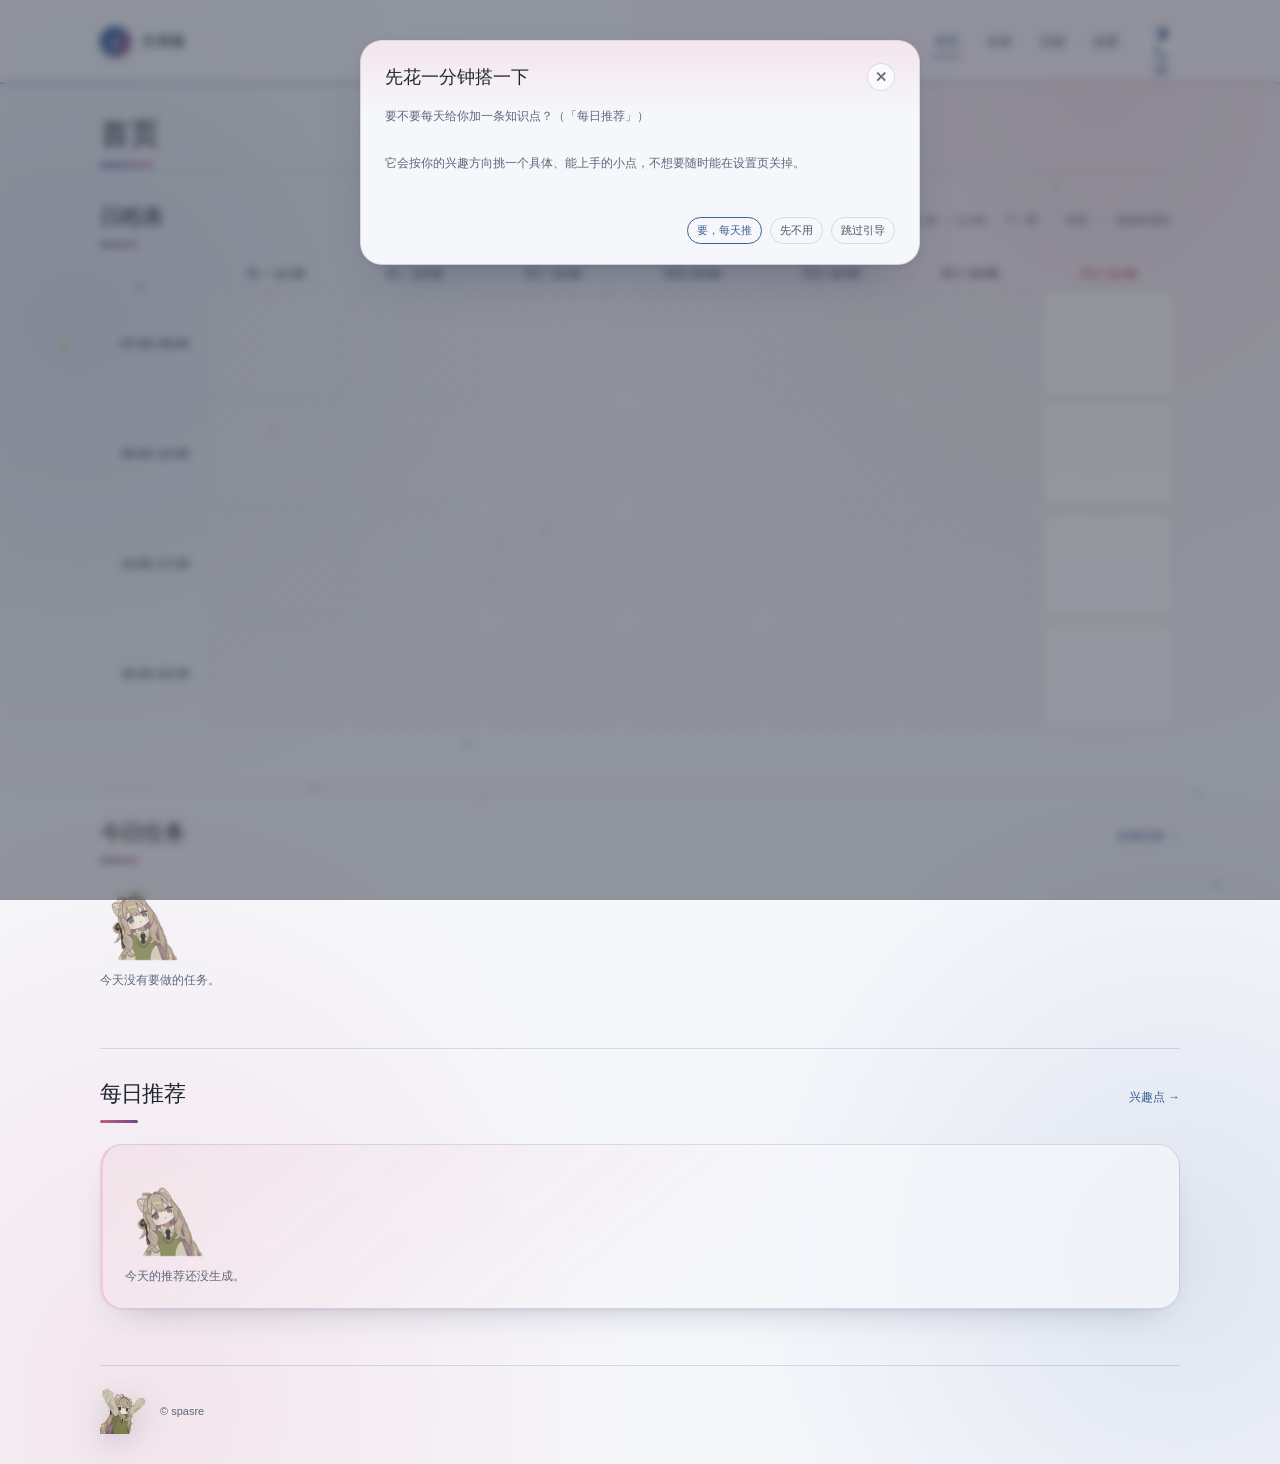
==== index.html @ 090ba1bf "GoalWeave：把目标和日子织在一起的本地任务板 四个页面：首页（一周日程表 + 今日任务 + 每日推荐知识点）、任务板（任务 / 回收站 / 助手对话）、目标（知识点大纲 + 学习路线图 + 四" ====
<!DOCTYPE html>
<html lang="zh-CN">
<head>
  <meta charset="UTF-8">
  <meta name="viewport" content="width=device-width, initial-scale=1">
  <meta name="theme-color" content="#f6f7fb">
  <script>
    try {
      const root = document.documentElement;
      const savedTheme = localStorage.getItem("spasre-theme");
      if (savedTheme === "light" || savedTheme === "dark") {
        root.dataset.theme = savedTheme;
        document.querySelector('meta[name="theme-color"]').content =
          savedTheme === "dark" ? "#121620" : "#f6f7fb";
      }
      // 密度 / 字号也先落好，免得刷新时闪一下
      const look = JSON.parse(localStorage.getItem("spasre-look") || "null") || {};
      if (look.density === "compact") root.dataset.density = "compact";
      if (look.font === "small" || look.font === "large") root.dataset.font = look.font;
    } catch (error) {
      console.warn("Unable to read the saved appearance preferences.", error);
    }
  </script>
  <link rel="icon" href="favicon.ico" sizes="any">
  <link rel="icon" type="image/png" href="favicon.png">
  <link rel="apple-touch-icon" href="apple-touch-icon.png">
  <link rel="stylesheet" href="assets/css/style.css">
  <meta name="description" content="任务板首页：一周日程表、今日任务和今日推荐的知识点。">
  <title>首页 — 任务板</title>
</head>
<body>
  <canvas id="petals" aria-hidden="true"></canvas>
  <div class="page">
    <header class="site-header">
      <a class="wordmark" href="index.html" aria-label="任务板，返回首页">
        <span class="mark" aria-hidden="true">s</span>
        <span>任务板</span>
      </a>
      <div class="header-tools">
        <nav class="nav" aria-label="主导航">
          <a href="index.html" aria-current="page">首页</a>
          <a href="tasks.html">任务</a>
          <a href="goals.html">目标</a>
          <a href="settings.html">设置</a>
        </nav>
        <div class="header-actions">
          <button class="theme-toggle" type="button" aria-label="切换夜间模式" aria-pressed="false" title="切换夜间模式">
            <svg class="auto-icon" aria-hidden="true" width="18" height="18" viewBox="0 0 24 24" fill="none">
              <circle cx="12" cy="12" r="8.2" stroke="currentColor" stroke-width="1.7"/>
              <path d="M12 3.8a8.2 8.2 0 0 1 0 16.4Z" fill="currentColor"/>
            </svg>
            <svg class="moon-icon" aria-hidden="true" width="18" height="18" viewBox="0 0 24 24" fill="none">              <path d="M20.1 15.2A8.5 8.5 0 0 1 8.8 3.9 8.6 8.6 0 1 0 20.1 15.2Z" stroke="currentColor" stroke-width="1.7" stroke-linecap="round" stroke-linejoin="round"/>
              <path d="m17.5 4 .5 1.5 1.5.5-1.5.5-.5 1.5-.5-1.5-1.5-.5 1.5-.5.5-1.5Z" fill="currentColor"/>
            </svg>
            <svg class="sun-icon" aria-hidden="true" width="18" height="18" viewBox="0 0 24 24" fill="none" hidden>
              <circle cx="12" cy="12" r="4" stroke="currentColor" stroke-width="1.7"/>
              <path d="M12 2v2m0 16v2M4.93 4.93l1.42 1.42m11.3 11.3 1.42 1.42M2 12h2m16 0h2M4.93 19.07l1.42-1.42m11.3-11.3 1.42-1.42" stroke="currentColor" stroke-width="1.7" stroke-linecap="round"/>
            </svg>
          </button>
        </div>
      </div>
    </header>
    <main id="top">
      <section class="page-bar">
        <h1>首页</h1>
      </section>

      <section class="section" id="goal-schedule" aria-label="日程表">
        <div class="sched-head">
          <h2 class="section-title accent-blue">日程表</h2>
          <div class="sched-nav">
            <button class="task-action" type="button" data-action="sched-prev">上一周</button>
            <span id="sched-range"></span>
            <button class="task-action" type="button" data-action="sched-next">下一周</button>
            <button class="task-action" type="button" data-action="sched-today">本周</button>
            <button class="task-action" type="button" data-action="segment-add" title="加一个时间段" aria-label="添加时间段">添加时间段</button>
          </div>
        </div>
        <p class="sched-warn" id="sched-warn" role="status" hidden></p>
        <div class="sched-wrap" id="sched-wrap"></div>
        <p class="task-hint" id="sched-status" role="status"></p>
        <div class="sched-edit" id="sched-edit" hidden></div>
      </section>

      <section class="section" aria-labelledby="home-today-title">
        <div class="articles-heading">
          <h2 class="section-title accent-blue" id="home-today-title">今日任务</h2>
          <a class="section-link" href="tasks.html">全部任务 →</a>
        </div>
        <div id="home-today"></div>
      </section>

      <section class="section" aria-labelledby="home-daily-title">
        <div class="articles-heading">
          <h2 class="section-title accent-violet" id="home-daily-title">每日推荐</h2>
          <a class="section-link" href="tasks.html#task-settings-title">兴趣点 →</a>
        </div>
        <div id="home-daily"></div>
      </section>
    </main>

    <footer class="site-footer">
      <span class="footer-mascot" aria-hidden="true"><img src="assets/images/mascot/spin.webp" alt="" width="160" height="160" loading="lazy" decoding="async"></span>
      <span>© spasre</span>
    </footer>
  </div>
  <script src="assets/js/site.js"></script>
  <script src="assets/js/interest-lib.js"></script>
  <script src="assets/js/tasks.js"></script>
  <script src="assets/js/goals.js"></script>
  <script src="assets/js/backend.js"></script>
  <script src="assets/js/onboard.js"></script>
</body>
</html>
---- assets/css/style.css ----
﻿:root {
  color-scheme: light;
  --paper: #f6f7fb;
  --ink: #1f2531;
  --muted: #5f6678;
  --brand: #3d5f96;
  --line: rgba(66, 84, 122, .18);
  --soft-ink: #4c5364;
  --field: rgba(255, 255, 255, .7);
  --glow: rgba(140, 165, 215, .32);
  --button-ink: #fff;
  --button-hover: #32507f;
  --footer-ink: #5f6678;
  --popup-shadow: 0 12px 32px rgba(38, 52, 84, .18);
  --overlay: rgba(22, 28, 44, .45);
  --toggle-glow: rgba(231, 155, 176, .16);
  --danger: #b93f2c;
  --warn: #8a6410;
  --ok: #3a6ea8;
  --dog: #bd7f31;
  --leaf: #b8537b;
  --leaf-ink: #9c3f62;
  --leaf-soft: rgba(231, 155, 176, .2);
  --leaf-line: rgba(226, 137, 168, .44);
  --leaf-rgb: "226, 137, 168";
  --blue: #3a5a8c;
  --blue-soft: rgba(84, 118, 172, .14);
  --blue-line: rgba(84, 118, 172, .34);
  --violet: #6a4c8c;
  --violet-soft: rgba(126, 96, 168, .14);
  --violet-line: rgba(126, 96, 168, .34);
  --teal: #2f6b68;
  --teal-soft: rgba(72, 143, 138, .14);
  --teal-line: rgba(72, 143, 138, .34);
  --amber-soft: rgba(190, 148, 60, .18);
  --sakura: #c05f80;
  --sakura-soft: rgba(231, 155, 176, .2);
  --sakura-line: rgba(231, 155, 176, .44);
  --peach: #b3763c;
  --peach-soft: rgba(240, 195, 154, .22);
  --peach-line: rgba(240, 195, 154, .46);
  --grad-duo: linear-gradient(90deg, #4a6ea9 0%, #d987ab 100%);
  --blue-rgb: 84, 118, 172;
  --teal-rgb: 72, 143, 138;
  --sakura-rgb: 231, 155, 176;
  --violet-rgb: 126, 96, 168;
  --peach-rgb: 240, 195, 154;
  --amber-line: rgba(190, 148, 60, .4);
  --glass: rgba(246, 247, 251, .74);
  --glass-strong: rgba(246, 247, 251, .92);
  --radius-lg: 22px;
  --radius-md: 15px;
  --radius-sm: 10px;
  --pill: 999px;
  --shadow-soft: 0 1px 2px rgba(38, 52, 84, .06), 0 16px 34px -22px rgba(38, 52, 84, .38);
  --shadow-lift: 0 2px 5px rgba(38, 52, 84, .08), 0 26px 50px -24px rgba(38, 52, 84, .42);
  --shadow-bar: 0 1px 0 var(--line), 0 12px 30px -20px rgba(38, 52, 84, .34);
  --grad-brand: linear-gradient(115deg, #3d5f96 0%, #5b7cb4 46%, #b8537b 100%);
  --grad-title: linear-gradient(112deg, #33538a 0%, #4d6fae 48%, #a8476e 100%);
  --hero-veil: linear-gradient(180deg, rgba(246, 247, 251, .58), rgba(246, 247, 251, .93));
  --serif: "Iowan Old Style", "Palatino Linotype", "Book Antiqua", "Noto Serif SC", "Songti SC", serif;
  font-family: -apple-system, BlinkMacSystemFont, "Segoe UI", "PingFang SC", "Hiragino Sans GB", "Microsoft YaHei", sans-serif;
  font-synthesis: none;
  text-rendering: optimizeLegibility;
  -webkit-font-smoothing: antialiased;
}

:root[data-theme="dark"] {
  color-scheme: dark;
  --paper: #121620;
  --ink: #e7ecf6;
  --muted: #98a2b6;
  --brand: #a8c4ec;
  --line: rgba(186, 202, 232, .18);
  --soft-ink: #c4cddd;
  --field: rgba(232, 240, 255, .06);
  --glow: rgba(120, 150, 205, .26);
  --button-ink: #201a12;
  --button-hover: #c7daf6;
  --footer-ink: #98a2b6;
  --popup-shadow: 0 18px 48px rgba(0, 0, 0, .42);
  --overlay: rgba(0, 0, 0, .62);
  --toggle-glow: rgba(242, 168, 191, .16);
  --danger: #ff9d8c;
  --warn: #e2c07a;
  --ok: #9dc0ea;
  --dog: #e0b075;
  --leaf: #ef9fbc;
  --leaf-ink: #f7cbdb;
  --leaf-soft: rgba(242, 168, 191, .16);
  --leaf-line: rgba(242, 168, 191, .34);
  --leaf-rgb: "242, 168, 191";
  --blue: #9db8e8;
  --blue-soft: rgba(140, 172, 226, .18);
  --blue-line: rgba(140, 172, 226, .36);
  --violet: #c0a6e4;
  --violet-soft: rgba(178, 148, 224, .18);
  --violet-line: rgba(178, 148, 224, .36);
  --teal: #93cbc6;
  --teal-soft: rgba(140, 200, 194, .18);
  --teal-line: rgba(140, 200, 194, .36);
  --amber-soft: rgba(226, 192, 122, .18);
  --sakura: #f2a8bf;
  --sakura-soft: rgba(242, 168, 191, .18);
  --sakura-line: rgba(242, 168, 191, .38);
  --peach: #f0c39a;
  --peach-soft: rgba(240, 195, 154, .18);
  --peach-line: rgba(240, 195, 154, .38);
  --grad-duo: linear-gradient(90deg, #9db8e8 0%, #f2a8bf 100%);
  --blue-rgb: 140, 172, 226;
  --teal-rgb: 140, 200, 194;
  --sakura-rgb: 242, 168, 191;
  --violet-rgb: 178, 148, 224;
  --peach-rgb: 240, 195, 154;
  --amber-line: rgba(226, 192, 122, .36);
  --glass: rgba(18, 22, 32, .72);
  --glass-strong: rgba(18, 22, 32, .93);
  --radius-lg: 22px;
  --radius-md: 15px;
  --radius-sm: 10px;
  --pill: 999px;
  --shadow-soft: 0 1px 2px rgba(0, 0, 0, .34), 0 18px 36px -24px rgba(0, 0, 0, .82);
  --shadow-lift: 0 2px 6px rgba(0, 0, 0, .38), 0 28px 54px -26px rgba(0, 0, 0, .86);
  --shadow-bar: 0 1px 0 var(--line), 0 12px 32px -20px rgba(0, 0, 0, .74);
  --grad-brand: linear-gradient(115deg, #a8c4ec 0%, #c6d8f4 44%, #ef9fbc 100%);
  --grad-title: linear-gradient(112deg, #dbe8fb 0%, #b8cdf0 48%, #f2b8cb 100%);
  --hero-veil: linear-gradient(180deg, rgba(18, 22, 32, .5), rgba(18, 22, 32, .9));
}

@media (prefers-color-scheme: dark) {
  :root:not([data-theme="light"]) {
  color-scheme: dark;
  --paper: #121620;
  --ink: #e7ecf6;
  --muted: #98a2b6;
  --brand: #a8c4ec;
  --line: rgba(186, 202, 232, .18);
  --soft-ink: #c4cddd;
  --field: rgba(232, 240, 255, .06);
  --glow: rgba(120, 150, 205, .26);
  --button-ink: #201a12;
  --button-hover: #c7daf6;
  --footer-ink: #98a2b6;
  --popup-shadow: 0 18px 48px rgba(0, 0, 0, .42);
  --overlay: rgba(0, 0, 0, .62);
  --toggle-glow: rgba(242, 168, 191, .16);
  --danger: #ff9d8c;
  --warn: #e2c07a;
  --ok: #9dc0ea;
  --dog: #e0b075;
  --leaf: #ef9fbc;
  --leaf-ink: #f7cbdb;
  --leaf-soft: rgba(242, 168, 191, .16);
  --leaf-line: rgba(242, 168, 191, .34);
  --leaf-rgb: "242, 168, 191";
  --blue: #9db8e8;
  --blue-soft: rgba(140, 172, 226, .18);
  --blue-line: rgba(140, 172, 226, .36);
  --violet: #c0a6e4;
  --violet-soft: rgba(178, 148, 224, .18);
  --violet-line: rgba(178, 148, 224, .36);
  --teal: #93cbc6;
  --teal-soft: rgba(140, 200, 194, .18);
  --teal-line: rgba(140, 200, 194, .36);
  --amber-soft: rgba(226, 192, 122, .18);
  --sakura: #f2a8bf;
  --sakura-soft: rgba(242, 168, 191, .18);
  --sakura-line: rgba(242, 168, 191, .38);
  --peach: #f0c39a;
  --peach-soft: rgba(240, 195, 154, .18);
  --peach-line: rgba(240, 195, 154, .38);
  --grad-duo: linear-gradient(90deg, #9db8e8 0%, #f2a8bf 100%);
  --blue-rgb: 140, 172, 226;
  --teal-rgb: 140, 200, 194;
  --sakura-rgb: 242, 168, 191;
  --violet-rgb: 178, 148, 224;
  --peach-rgb: 240, 195, 154;
  --amber-line: rgba(226, 192, 122, .36);
  --glass: rgba(18, 22, 32, .72);
  --glass-strong: rgba(18, 22, 32, .93);
  --radius-lg: 22px;
  --radius-md: 15px;
  --radius-sm: 10px;
  --pill: 999px;
  --shadow-soft: 0 1px 2px rgba(0, 0, 0, .34), 0 18px 36px -24px rgba(0, 0, 0, .82);
  --shadow-lift: 0 2px 6px rgba(0, 0, 0, .38), 0 28px 54px -26px rgba(0, 0, 0, .86);
  --shadow-bar: 0 1px 0 var(--line), 0 12px 32px -20px rgba(0, 0, 0, .74);
  --grad-brand: linear-gradient(115deg, #a8c4ec 0%, #c6d8f4 44%, #ef9fbc 100%);
  --grad-title: linear-gradient(112deg, #dbe8fb 0%, #b8cdf0 48%, #f2b8cb 100%);
  --hero-veil: linear-gradient(180deg, rgba(18, 22, 32, .5), rgba(18, 22, 32, .9));
  }
}

*, *::before, *::after { box-sizing: border-box; }

html { scroll-behavior: smooth; }

body {
  min-width: 320px;
  margin: 0;
  color: var(--ink);
  background:
    radial-gradient(ellipse at 86% 4%, var(--sakura-soft), transparent 34rem),
    radial-gradient(ellipse at 6% 22%, var(--blue-soft), transparent 32rem),
    radial-gradient(ellipse at 12% 96%, var(--leaf-soft), transparent 30rem),
    radial-gradient(ellipse at 92% 86%, var(--blue-soft), transparent 28rem),
    var(--paper);
  transition: color .35s ease, background-color .35s ease;
}

a { color: inherit; }

a:focus-visible, button:focus-visible, input:focus-visible {
  outline: 2px solid var(--brand);
  outline-offset: 4px;
}

.page { width: min(1080px, calc(100% - 64px)); margin: 0 auto; }

/* Header */

.site-header {
  position: relative;
  z-index: 2;
  min-height: 84px;
  display: flex;
  align-items: center;
  justify-content: space-between;
  gap: 22px;
  padding: 14px 0;
  border-bottom: 1px solid var(--line);
}

.wordmark {
  display: inline-flex;
  align-items: center;
  gap: 11px;
  font-size: 15px;
  font-weight: 650;
  letter-spacing: -.03em;
  text-decoration: none;
}

.mark {
  display: grid;
  width: 31px;
  height: 31px;
  place-items: center;
  border-radius: 50%;
  color: var(--paper);
  background: var(--brand);
  font-family: var(--serif);
  font-size: 17px;
  font-weight: 400;
}

.header-tools { display: flex; align-items: center; gap: 22px; }

.nav { display: flex; align-items: center; gap: 25px; }

.nav a {
  color: var(--soft-ink);
  font-size: 13px;
  text-decoration: none;
  transition: color .2s ease;
}

.nav a:hover { color: var(--brand); }

.header-actions { display: flex; align-items: center; gap: 9px; }

.search-form {
  display: flex;
  width: 184px;
  height: 38px;
  align-items: center;
  gap: 8px;
  padding: 0 10px;
  border: 1px solid var(--line);
  border-radius: 3px;
  background: var(--field);
  transition: border-color .2s ease, background .2s ease;
}

.search-form:focus-within { border-color: var(--brand); }

.search-icon { flex: 0 0 auto; color: var(--muted); }

.search-input {
  width: 100%;
  min-width: 0;
  padding: 0;
  border: 0;
  outline: 0;
  color: var(--ink);
  background: transparent;
  font: inherit;
  font-size: 12px;
}

.search-input::placeholder { color: var(--muted); opacity: .8; }

.search-results {
  position: absolute;
  top: calc(100% + 8px);
  right: 47px;
  z-index: 5;
  width: min(340px, calc(100vw - 48px));
  max-height: 340px;
  overflow-y: auto;
  padding: 6px;
  border: 1px solid var(--line);
  border-radius: 4px;
  background: var(--paper);
  box-shadow: var(--popup-shadow);
}

.search-results[hidden] { display: none; }

.search-result {
  display: block;
  padding: 11px 12px;
  border-radius: 3px;
  text-decoration: none;
  transition: background .15s ease;
}

.search-result:hover, .search-result:focus-visible { background: var(--field); }

.search-result-title { display: block; color: var(--ink); font-size: 13px; font-weight: 600; }

.search-result-detail {
  display: -webkit-box;
  overflow: hidden;
  margin-top: 4px;
  color: var(--muted);
  font-size: 11px;
  line-height: 1.6;
  -webkit-box-orient: vertical;
  -webkit-line-clamp: 2;
}

.search-empty { margin: 0; padding: 13px 12px; color: var(--muted); font-size: 12px; }

.theme-toggle {
  display: grid;
  width: 38px;
  height: 38px;
  flex: 0 0 auto;
  place-items: center;
  border: 1px solid var(--line);
  border-radius: 50%;
  color: var(--brand);
  background: var(--field);
  cursor: pointer;
  font-size: 18px;
  line-height: 1;
  transition: border-color .25s ease, color .25s ease, background .25s ease, box-shadow .25s ease, transform .25s ease;
}

.theme-toggle:hover {
  transform: rotate(-12deg);
  border-color: var(--brand);
  background: var(--toggle-glow);
  box-shadow: 0 0 0 4px var(--toggle-glow);
}

/* Headings and shared blocks */

h1, h2, h3 {
  font-family: var(--serif);
  font-weight: 500;
}

h1 {
  margin: 0;
  font-size: clamp(26px, 4vw, 38px);
  letter-spacing: -.045em;
  line-height: 1.3;
}

.section-title { margin: 0; font-size: 22px; letter-spacing: -.035em; }

.section { padding: 30px 0 56px; border-top: 1px solid var(--line); }

.site-footer {
  display: flex;
  flex-wrap: wrap;
  justify-content: space-between;
  gap: 16px;
  padding: 20px 0 27px;
  border-top: 1px solid var(--line);
  color: var(--footer-ink);
  font-size: 11px;
}

/* Home */

.home-intro { padding: 66px 0 48px; }

.home-intro p {
  max-width: 620px;
  margin: 16px 0 0;
  color: var(--muted);
  font-size: 14px;
  line-height: 2;
}

.articles-heading {
  display: flex;
  align-items: baseline;
  justify-content: space-between;
  gap: 18px;
  margin-bottom: 21px;
}

.articles-count { color: var(--muted); font-size: 11px; }

.article-list { display: grid; grid-template-columns: repeat(2, minmax(0, 1fr)); gap: 12px; }

.article-card {
  display: flex;
  min-height: 138px;
  flex-direction: column;
  align-items: flex-start;
  padding: 19px;
  border: 1px solid var(--line);
  border-radius: 3px;
  background: var(--field);
  text-decoration: none;
  transition: border-color .2s ease, transform .2s ease;
}

.article-card:hover { transform: translateY(-2px); border-color: var(--brand); }

.article-card time { color: var(--muted); font-size: 10px; letter-spacing: .06em; }

.article-card h3 {
  margin: 10px 0 6px;
  font-size: 18px;
  letter-spacing: -.025em;
  line-height: 1.5;
}

.article-card p {
  display: -webkit-box;
  overflow: hidden;
  margin: 0;
  color: var(--muted);
  font-size: 12px;
  line-height: 1.8;
  -webkit-box-orient: vertical;
  -webkit-line-clamp: 2;
}

.article-categories { display: flex; flex-wrap: wrap; gap: 6px; margin-top: auto; padding-top: 12px; }

.article-category {
  padding: 4px 7px;
  border: 1px solid var(--line);
  border-radius: 2px;
  color: var(--soft-ink);
  font-size: 10px;
}

.section-empty { margin: 0; color: var(--muted); font-size: 13px; line-height: 1.8; }

.section-empty code { padding: .15em .35em; border-radius: 3px; background: var(--field); font-size: .88em; }

.topics { display: flex; flex-wrap: wrap; gap: 9px; margin-top: 16px; }

.topic {
  padding: 6px 11px;
  border: 1px solid var(--line);
  border-radius: 2px;
  color: var(--soft-ink);
  font-size: 11px;
}

.about-text { max-width: 620px; margin: 16px 0 0; color: var(--muted); font-size: 13px; line-height: 2; }

.about-text a { color: var(--brand); text-underline-offset: 3px; }

/* Post */

.post { max-width: 720px; margin: 0 auto; padding: 52px 0 84px; }

.post-meta { display: flex; flex-wrap: wrap; align-items: center; gap: 10px; color: var(--muted); font-size: 11px; }

.post-meta time { letter-spacing: .06em; }

.category {
  padding: 4px 8px;
  border: 1px solid var(--line);
  border-radius: 2px;
  color: var(--brand);
}

.post h1 { margin: 16px 0 0; }

.post-excerpt { margin: 16px 0 0; color: var(--muted); font-size: 14px; line-height: 1.9; }

.post-body { margin-top: 42px; font-size: 15px; line-height: 2; overflow-wrap: anywhere; }

.post-body h2 { margin: 2em 0 .65em; font-size: 24px; letter-spacing: -.035em; line-height: 1.4; }

.post-body h3 { margin: 1.8em 0 .5em; font-size: 19px; }

.post-body p, .post-body ul, .post-body ol, .post-body blockquote { margin: 1.1em 0; }

.post-body a { color: var(--brand); text-underline-offset: 3px; }

.post-body img { max-width: 100%; height: auto; border-radius: 4px; }

.post-body blockquote { padding: 2px 0 2px 18px; border-left: 2px solid var(--brand); color: var(--muted); }

.post-body pre {
  overflow-x: auto;
  padding: 17px 19px;
  border: 1px solid var(--line);
  border-radius: 4px;
  background: var(--field);
  font-size: 13px;
  line-height: 1.7;
}

.post-body code { padding: .15em .35em; border-radius: 3px; background: var(--field); font-size: .88em; }

.post-body pre code { padding: 0; background: transparent; }

.post-body hr { margin: 2em 0; border: 0; border-top: 1px solid var(--line); }

.post-footer { margin-top: 48px; padding-top: 20px; border-top: 1px solid var(--line); }

.back-link { color: var(--muted); font-size: 13px; text-decoration: none; }

.back-link:hover { color: var(--brand); }

@media (max-width: 720px) {
  .page { width: min(100% - 40px, 560px); }
  .site-header { min-height: 70px; flex-wrap: wrap; gap: 13px 20px; }
  .header-tools { width: 100%; justify-content: space-between; gap: 15px; }
  .nav { gap: 20px; }
  .search-form { width: min(220px, 42vw); }
  .home-intro { padding: 52px 0 40px; }
  .article-list { grid-template-columns: 1fr; }
  .section { padding: 26px 0 46px; }
  .post { padding: 42px 0 66px; }
  .post-body { margin-top: 34px; font-size: 14px; }
}

@media (max-width: 420px) {
  .page { width: calc(100% - 36px); }
  .header-tools { flex-wrap: wrap; gap: 12px; }
  .nav { gap: 18px; }
  .nav a { font-size: 12px; }
  .header-actions { flex: 1; }
  .search-form { width: auto; flex: 1; }
  .wordmark { gap: 8px; font-size: 14px; }
  .mark { width: 28px; height: 28px; }
  .home-intro { padding-top: 44px; }
  .site-footer { flex-direction: column; }
}

@media (prefers-reduced-motion: reduce) {
  *, *::before, *::after { scroll-behavior: auto !important; transition-duration: .01ms !important; }
}

/* Task board */

.section-link { color: var(--brand); font-size: 12px; text-decoration: none; }

.section-link:hover { text-decoration: underline; text-underline-offset: 3px; }

.task-tabs { display: flex; flex-wrap: wrap; gap: 8px; }

.task-tab {
  padding: 6px 12px;
  border: 1px solid var(--line);
  border-radius: 2px;
  color: var(--soft-ink);
  background: var(--field);
  font: inherit;
  font-size: 11px;
  cursor: pointer;
  transition: color .2s ease, border-color .2s ease, background .2s ease;
}

.task-tab:hover { color: var(--brand); border-color: var(--brand); }

.task-tab.is-active { color: var(--brand); border-color: var(--brand); background: var(--toggle-glow); }

.task-summary { display: flex; flex-wrap: wrap; align-items: center; gap: 8px; margin: 15px 0 0; }

.task-count { color: var(--muted); font-size: 12px; }

.task-list { display: grid; gap: 8px; margin: 14px 0 0; padding: 0; list-style: none; }

.task-item {
  display: flex;
  align-items: flex-start;
  gap: 11px;
  padding: 12px 13px;
  border: 1px solid var(--line);
  border-radius: 3px;
  background: var(--field);
}

.task-item-compact { padding: 10px 12px; }

.task-item-trash { background: transparent; }

.task-body { display: flex; min-width: 0; flex: 1; flex-direction: column; gap: 7px; }

.task-title { font-size: 14px; line-height: 1.65; overflow-wrap: anywhere; }

.task-item-compact .task-title { font-size: 13px; }

.task-dog {
  display: grid;
  width: 34px;
  height: 34px;
  flex: 0 0 auto;
  place-items: center;
  border: 1px solid var(--line);
  border-radius: 50%;
  color: var(--dog);
  background: var(--paper);
  cursor: pointer;
  transition: color .2s ease, border-color .2s ease, background .2s ease, transform .2s ease;
}

.task-dog-sm { width: 28px; height: 28px; }

.task-dog:hover, .task-dog:focus-visible {
  border-color: var(--dog);
  background: var(--dog);
  color: var(--paper);
  transform: translateY(-1px) rotate(-6deg);
}

.task-meta { display: flex; flex-wrap: wrap; align-items: center; gap: 6px; }

.task-chip {
  padding: 3px 7px;
  border: 1px solid var(--line);
  border-radius: 2px;
  color: var(--muted);
  font-size: 10px;
  white-space: nowrap;
}

.chip-category { color: var(--soft-ink); }

.chip-urgency { border-color: currentColor; }

.urgency-urgent { color: var(--danger); }

.urgency-high { color: var(--warn); }

.urgency-normal { color: var(--brand); }

.urgency-low { color: var(--muted); }

.chip-date.is-overdue { color: var(--danger); border-color: currentColor; }

.chip-daily { color: var(--ok); border-color: currentColor; }

.chip-agent { color: var(--brand); border-color: currentColor; }

.chip-removed { color: var(--danger); border-color: currentColor; }

.chip-done { color: var(--ok); border-color: currentColor; }

.task-actions { display: flex; flex: 0 0 auto; gap: 6px; }

.task-actions-cell { display: flex; flex-wrap: wrap; gap: 8px; }

.task-action {
  padding: 5px 9px;
  border: 1px solid var(--line);
  border-radius: 2px;
  color: var(--soft-ink);
  background: transparent;
  font: inherit;
  font-size: 11px;
  cursor: pointer;
  transition: color .2s ease, border-color .2s ease;
}

.task-action:hover { color: var(--brand); border-color: var(--brand); }

.task-action-danger:hover { color: var(--danger); border-color: var(--danger); }

.task-action:disabled { color: var(--muted); border-color: var(--line); cursor: not-allowed; }

.task-empty, .task-more { margin: 14px 0 0; color: var(--muted); font-size: 12px; line-height: 1.9; }

.task-quick { display: flex; gap: 8px; margin-top: 15px; }

.task-form { display: grid; grid-template-columns: minmax(0, 2.4fr) minmax(0, 1fr) minmax(0, 1fr) minmax(0, 1.1fr) auto; gap: 8px; align-items: end; }

.task-field { display: flex; min-width: 0; flex-direction: column; gap: 5px; }

.task-field > span { color: var(--muted); font-size: 10px; letter-spacing: .04em; }

.task-input, .task-select, .task-textarea {
  width: 100%;
  padding: 8px 10px;
  border: 1px solid var(--line);
  border-radius: 3px;
  color: var(--ink);
  background: var(--field);
  font: inherit;
  font-size: 12px;
}

.task-textarea { resize: vertical; line-height: 1.8; }

.task-input:focus-visible, .task-select:focus-visible, .task-textarea:focus-visible { border-color: var(--brand); outline: none; }

.task-submit {
  padding: 9px 16px;
  border: 0;
  border-radius: 3px;
  color: var(--button-ink);
  background: var(--brand);
  font: inherit;
  font-size: 12px;
  cursor: pointer;
  transition: background .2s ease;
}

.task-submit:hover { background: var(--button-hover); }

.task-cancel {
  padding: 9px 12px;
  border: 1px solid var(--line);
  border-radius: 3px;
  color: var(--muted);
  background: transparent;
  font: inherit;
  font-size: 12px;
  cursor: pointer;
}

.task-toolbar {
  display: flex;
  flex-wrap: wrap;
  align-items: center;
  justify-content: space-between;
  gap: 12px;
  margin-top: 26px;
  padding-top: 18px;
  border-top: 1px solid var(--line);
}

.task-filters { display: flex; flex-wrap: wrap; gap: 8px; }

.task-filters .task-select { width: auto; min-width: 108px; }

.task-group { margin-top: 22px; }

.task-group-title { display: flex; align-items: center; gap: 8px; margin: 0; font-size: 15px; letter-spacing: -.02em; }

.task-group-count {
  padding: 2px 6px;
  border-radius: 2px;
  color: var(--muted);
  background: var(--field);
  font-family: inherit;
  font-size: 10px;
  font-weight: 400;
}

.task-panel-block { margin-top: 32px; padding-top: 20px; border-top: 1px solid var(--line); }

.task-panel-title { margin: 0 0 12px; font-size: 16px; }

.task-panel-grid { display: grid; grid-template-columns: repeat(auto-fit, minmax(210px, 1fr)); gap: 16px; align-items: start; }

.task-checks { display: flex; flex-wrap: wrap; gap: 8px; }

.task-check {
  display: inline-flex;
  align-items: center;
  gap: 6px;
  padding: 5px 9px;
  border: 1px solid var(--line);
  border-radius: 2px;
  color: var(--soft-ink);
  font-size: 11px;
  cursor: pointer;
}

.task-check input { accent-color: var(--brand); }

.task-hint { margin: 0 0 12px; color: var(--muted); font-size: 12px; line-height: 1.9; }

.task-hint code { padding: .15em .35em; border-radius: 3px; background: var(--field); font-size: .9em; }

.task-agent-status { margin: 12px 0 0; color: var(--soft-ink); font-size: 12px; white-space: pre-line; }

.task-agent-tools { align-items: center; }

.task-agent-card {
  display: flex;
  flex-wrap: wrap;
  align-items: center;
  justify-content: space-between;
  gap: 12px;
  margin-top: 12px;
  padding: 12px 14px;
  border: 1px solid var(--line);
  border-radius: 14px;
  background: var(--field);
}
.task-agent-card-main { display: flex; align-items: center; gap: 10px; min-width: 0; }
.task-agent-dot {
  width: 9px;
  height: 9px;
  flex: none;
  border-radius: 50%;
  background: var(--leaf);
  box-shadow: 0 0 0 4px var(--field);
}
.task-agent-card-title { margin: 0; color: var(--ink); font-size: 13px; font-weight: 600; }
.task-agent-card-detail { margin: 3px 0 0; color: var(--muted); font-size: 11px; overflow-wrap: anywhere; }

.task-agent-gate {
  margin-top: 12px;
  padding: 14px;
  border: 1px solid var(--brand);
  border-radius: 14px;
  background: var(--field);
}
.task-agent-gate .task-hint { margin-top: 0; }
.task-agent-gate .task-field { max-width: 320px; }

/* 这几个类自己设了 display，会盖掉 [hidden]，得显式声明 */
.task-agent-card[hidden], .task-agent-gate[hidden], #agent-setup[hidden], .task-field[hidden] { display: none; }

.task-details { margin-top: 14px; }
.task-details > summary {
  padding: 4px 0;
  color: var(--muted);
  font-size: 12px;
  cursor: pointer;
  list-style: none;
}
.task-details > summary::-webkit-details-marker { display: none; }
.task-details > summary::before { content: "▸ "; }
.task-details[open] > summary::before { content: "▾ "; }
.task-details > summary:hover, .task-details > summary:focus-visible { color: var(--brand); }
.task-details .task-hint { margin-top: 10px; }
.task-details .task-field { margin-top: 10px; max-width: 420px; }

.task-trash-head { display: flex; flex-wrap: wrap; align-items: center; justify-content: space-between; gap: 12px; }

.task-home-foot { margin-top: 12px; }

.tasks-intro { padding-bottom: 6px; }

@media (max-width: 860px) {
  .task-form { grid-template-columns: repeat(2, minmax(0, 1fr)); }
  .task-field-wide { grid-column: 1 / -1; }
  .task-form .task-submit, .task-form .task-cancel { grid-column: span 1; }
}

@media (max-width: 560px) {
  .task-form { grid-template-columns: 1fr; }
  .task-actions { width: 100%; justify-content: flex-end; }
  .task-item { flex-wrap: wrap; }
  .task-toolbar { align-items: stretch; }
}

/* Tea + leaf visual layer */

html { overflow-x: clip; }

.page { position: relative; z-index: 1; }

#petals {
  position: fixed;
  inset: 0;
  z-index: 0;
  width: 100%;
  height: 100%;
  pointer-events: none;
}

::selection { background: var(--leaf-soft); color: var(--leaf-ink); }

.site-header {
  position: sticky;
  top: 0;
  z-index: 20;
  margin-right: calc(50% - 50vw);
  margin-left: calc(50% - 50vw);
  padding-right: calc(50vw - 50%);
  padding-left: calc(50vw - 50%);
  border-bottom: 1px solid var(--line);
  background: var(--glass);
  -webkit-backdrop-filter: blur(18px) saturate(170%);
  backdrop-filter: blur(18px) saturate(170%);
  transition: background .3s ease, box-shadow .3s ease;
}

.site-header.is-scrolled { background: var(--glass-strong); box-shadow: var(--shadow-bar); }

.mark {
  color: var(--button-ink);
  background: var(--grad-brand);
  box-shadow: 0 6px 16px -8px rgba(61, 95, 150, .7);
  transition: transform .3s ease;
}

.wordmark:hover .mark { transform: rotate(-8deg) scale(1.06); }

.nav a { position: relative; padding: 7px 1px; }

.nav a::after {
  content: "";
  position: absolute;
  right: 0;
  bottom: 0;
  left: 0;
  height: 2px;
  border-radius: 2px;
  background: var(--grad-brand);
  transform: scaleX(0);
  transform-origin: left;
  transition: transform .3s cubic-bezier(.2, .8, .2, 1);
}

.nav a:hover::after, .nav a:focus-visible::after, .nav a[aria-current="page"]::after { transform: scaleX(1); }

.nav a[aria-current="page"] { color: var(--brand); font-weight: 600; }

.search-form {
  border-radius: var(--pill);
  background: var(--glass-strong);
  transition: border-color .25s ease, background .25s ease, box-shadow .25s ease;
}

.search-form:focus-within { border-color: var(--leaf); box-shadow: 0 0 0 4px var(--leaf-soft); }

.search-results {
  border-radius: var(--radius-md);
  background: var(--glass-strong);
  box-shadow: var(--shadow-lift);
  -webkit-backdrop-filter: blur(20px) saturate(160%);
  backdrop-filter: blur(20px) saturate(160%);
}

.search-result { border-radius: var(--radius-sm); }

.search-result:hover, .search-result:focus-visible { background: var(--leaf-soft); }

.search-empty::before {
  content: "";
  display: block;
  width: 74px;
  height: 74px;
  margin: 2px auto 8px;
  background: url("../images/mascot/shrug.webp") center / contain no-repeat;
  opacity: .9;
}

.theme-toggle:hover { transform: rotate(-12deg) scale(1.05); box-shadow: 0 0 0 4px var(--leaf-soft); }

.section { position: relative; }

.section-title::after {
  content: "";
  display: block;
  width: 38px;
  height: 3px;
  margin-top: 11px;
  border-radius: 3px;
  background: var(--grad-brand);
}

.home-intro {
  position: relative;
  display: grid;
  grid-template-columns: minmax(0, 1fr) auto;
  align-items: center;
  gap: 30px;
  margin: 32px 0 0;
  padding: 46px 42px;
  overflow: hidden;
  border: 1px solid var(--line);
  border-radius: var(--radius-lg);
  background: var(--glass);
  box-shadow: var(--shadow-soft);
  isolation: isolate;
}

.home-intro::before {
  content: "";
  position: absolute;
  inset: 0;
  z-index: -2;
  background: url("../images/mascot/hero-backdrop.webp") center / cover no-repeat;
  opacity: .92;
}

.home-intro::after {
  content: "";
  position: absolute;
  inset: 0;
  z-index: -1;
  background: var(--hero-veil);
  pointer-events: none;
}

.home-intro h1 {
  background: var(--grad-title);
  -webkit-background-clip: text;
  background-clip: text;
  color: transparent;
  -webkit-text-fill-color: transparent;
}

.home-intro .hero-eyebrow {
  margin: 0 0 13px;
  color: var(--leaf-ink);
  font-size: 11px;
  letter-spacing: .2em;
}

.home-intro .hero-actions { display: flex; max-width: none; flex-wrap: wrap; gap: 10px; margin: 24px 0 0; }

.hero-btn {
  display: inline-flex;
  align-items: center;
  gap: 7px;
  padding: 10px 21px;
  border: 1px solid transparent;
  border-radius: var(--pill);
  color: var(--button-ink);
  background: var(--grad-brand);
  font-size: 12.5px;
  text-decoration: none;
  box-shadow: 0 12px 24px -14px rgba(61, 95, 150, .6);
  transition: transform .22s ease, box-shadow .22s ease;
}

.hero-btn:hover { transform: translateY(-2px); box-shadow: 0 18px 32px -14px rgba(61, 95, 150, .7); }

.hero-btn-ghost {
  color: var(--brand);
  border-color: var(--line);
  background: var(--glass-strong);
  box-shadow: var(--shadow-soft);
}

.hero-btn-ghost:hover { color: var(--leaf-ink); border-color: var(--leaf-line); }

.hero-mascot {
  width: clamp(112px, 19vw, 186px);
  height: auto;
  justify-self: center;
  filter: drop-shadow(0 18px 26px rgba(38, 52, 84, .22));
  animation: mascot-bob 6.5s ease-in-out infinite;
}

@keyframes mascot-bob {
  0%, 100% { transform: translateY(0) rotate(-1.5deg); }
  50% { transform: translateY(-11px) rotate(1.5deg); }
}

.article-list { gap: 14px; }

.article-card {
  position: relative;
  overflow: hidden;
  padding: 21px;
  border-radius: var(--radius-md);
  background: var(--glass);
  box-shadow: var(--shadow-soft);
  transition: transform .24s ease, box-shadow .24s ease, border-color .24s ease;
}

.article-card::before {
  content: "";
  position: absolute;
  top: 0;
  right: 0;
  left: 0;
  height: 3px;
  background: var(--grad-brand);
  transform: scaleX(0);
  transform-origin: left;
  transition: transform .35s cubic-bezier(.2, .8, .2, 1);
}

.article-card:hover {
  transform: translateY(-4px);
  border-color: var(--leaf-line);
  box-shadow: var(--shadow-lift);
}

.article-card:hover::before { transform: scaleX(1); }

.article-category, .topic, .category {
  border-radius: var(--pill);
  transition: color .2s ease, border-color .2s ease, background .2s ease;
}

.topic:hover, .article-card:hover .article-category {
  color: var(--leaf-ink);
  border-color: var(--leaf-line);
  background: var(--leaf-soft);
}

.section-empty::before {
  content: "";
  display: block;
  width: 86px;
  height: 86px;
  margin: 0 0 10px;
  background: url("../images/mascot/shrug.webp") center / contain no-repeat;
  opacity: .85;
}

.post { position: relative; }

.post-meta time { color: var(--soft-ink); }

.post-body blockquote {
  padding: 14px 20px;
  border: 1px solid var(--leaf-line);
  border-left: 3px solid var(--leaf);
  border-radius: 0 var(--radius-sm) var(--radius-sm) 0;
  background: var(--leaf-soft);
  color: var(--soft-ink);
}

.post-body pre {
  border-radius: var(--radius-md);
  background: var(--glass);
  box-shadow: var(--shadow-soft);
}

.post-body img {
  border-radius: var(--radius-md);
  box-shadow: var(--shadow-soft);
  transition: transform .3s ease, box-shadow .3s ease;
}

.post-body img:hover { transform: translateY(-2px) scale(1.005); box-shadow: var(--shadow-lift); }

.post-body hr {
  border: 0;
  background: none;
  text-align: center;
}

.post-body hr::after {
  content: "❧ ❧ ❧";
  color: var(--leaf);
  font-size: 11px;
  letter-spacing: .5em;
}

.post-body h2::after {
  content: "";
  display: block;
  width: 34px;
  height: 3px;
  margin-top: 10px;
  border-radius: 3px;
  background: var(--grad-brand);
}

.post-footer {
  display: flex;
  flex-wrap: wrap;
  align-items: center;
  gap: 14px 18px;
}

.post-mascot {
  width: 74px;
  height: auto;
  flex: 0 0 auto;
  order: -1;
  filter: drop-shadow(0 10px 18px rgba(38, 52, 84, .2));
}

.read-progress {
  position: fixed;
  top: 0;
  left: 0;
  z-index: 40;
  width: 100%;
  height: 3px;
  background: transparent;
  pointer-events: none;
}

.read-progress span {
  display: block;
  width: 100%;
  height: 100%;
  background: var(--grad-brand);
  transform: scaleX(0);
  transform-origin: left;
  transition: transform .1s linear;
}

.site-footer { align-items: center; justify-content: flex-start; gap: 14px; padding: 22px 0 30px; }

.footer-mascot img {
  display: block;
  width: 46px;
  height: 46px;
  filter: drop-shadow(0 8px 14px rgba(38, 52, 84, .18));
}

.to-top {
  position: fixed;
  right: 22px;
  bottom: 22px;
  z-index: 30;
  display: grid;
  width: 52px;
  height: 52px;
  padding: 0;
  place-items: center;
  overflow: hidden;
  border: 1px solid var(--line);
  border-radius: 50%;
  background: var(--glass-strong);
  box-shadow: var(--shadow-lift);
  cursor: pointer;
  opacity: 0;
  transform: translateY(14px) scale(.9);
  pointer-events: none;
  transition: opacity .28s ease, transform .28s ease, border-color .28s ease;
  -webkit-backdrop-filter: blur(16px);
  backdrop-filter: blur(16px);
}

.to-top.is-visible { opacity: 1; transform: none; pointer-events: auto; }

.to-top:hover { border-color: var(--leaf-line); transform: translateY(-3px); }

.to-top img { width: 40px; height: 40px; object-fit: contain; }

.error-page {
  padding: 64px 0 72px;
  text-align: center;
}

.error-mascot {
  width: clamp(140px, 26vw, 200px);
  height: auto;
  margin: 0 auto 8px;
  filter: drop-shadow(0 18px 28px rgba(38, 52, 84, .22));
}

.error-page h1 { font-size: clamp(24px, 3.6vw, 34px); }

.error-page p { margin: 14px 0 0; color: var(--muted); font-size: 14px; line-height: 1.9; }

.error-page .hero-actions { justify-content: center; }

/* Task board */

.task-tab, .task-action, .task-chip, .task-check, .task-submit, .task-cancel {
  border-radius: var(--pill);
}

.task-input, .task-select, .task-textarea { border-radius: var(--radius-sm); }

.task-submit { background: var(--grad-brand); box-shadow: 0 12px 22px -14px rgba(61, 95, 150, .6); }

.task-submit:hover { background: var(--grad-brand); filter: brightness(1.06); }

.task-tab.is-active { color: var(--leaf-ink); border-color: var(--leaf-line); background: var(--leaf-soft); }

.task-item {
  border-radius: var(--radius-md);
  background: var(--glass);
  box-shadow: var(--shadow-soft);
  transition: transform .22s ease, box-shadow .22s ease, border-color .22s ease;
}

.task-item:hover { transform: translateY(-2px); border-color: var(--leaf-line); box-shadow: var(--shadow-lift); }

.task-item-trash { background: transparent; box-shadow: none; }

.task-item-trash:hover { transform: none; box-shadow: none; }

.task-group-title::after {
  content: "";
  width: 26px;
  height: 2px;
  border-radius: 2px;
  background: var(--grad-brand);
}

.task-panel-block {
  padding: 22px;
  border: 1px solid var(--line);
  border-radius: var(--radius-lg);
  background: var(--glass);
  box-shadow: var(--shadow-soft);
}

.task-empty::before {
  content: "";
  display: block;
  width: 78px;
  height: 78px;
  margin: 0 0 8px;
  background: url("../images/mascot/bored.webp") center / contain no-repeat;
  opacity: .85;
}

.task-dog:hover, .task-dog:focus-visible { transform: translateY(-2px) rotate(-8deg) scale(1.06); }

/* ---------- 推荐文章弹窗 ---------- */

.task-title-btn {
  padding: 0;
  border: 0;
  background: none;
  color: inherit;
  font: inherit;
  text-align: left;
  cursor: pointer;
}

.task-title-btn:hover, .task-title-btn:focus-visible {
  color: var(--brand);
  text-decoration: underline;
  text-underline-offset: 3px;
}

.task-link-overlay {
  position: fixed;
  inset: 0;
  z-index: 90;
  display: flex;
  align-items: center;
  justify-content: center;
  padding: 20px;
  background: var(--overlay);
  backdrop-filter: blur(4px);
  -webkit-backdrop-filter: blur(4px);
}

.task-link-overlay[hidden] { display: none; }

.task-link-panel {
  width: min(540px, 100%);
  max-height: min(78vh, 620px);
  overflow: auto;
  padding: 20px 22px 22px;
  border: 1px solid var(--line);
  border-radius: var(--radius-lg);
  background: var(--paper);
  box-shadow: var(--shadow-lift);
}

.task-link-head { display: flex; align-items: flex-start; justify-content: space-between; gap: 12px; }

.task-link-dialog-title { margin: 0; font-size: 16px; line-height: 1.55; letter-spacing: -.01em; }

.task-link-close {
  display: flex;
  flex: 0 0 auto;
  align-items: center;
  justify-content: center;
  width: 28px;
  height: 28px;
  padding: 0;
  border: 1px solid var(--line);
  border-radius: var(--pill);
  background: var(--field);
  color: var(--muted);
  font-size: 16px;
  line-height: 1;
  cursor: pointer;
}

.task-link-close:hover, .task-link-close:focus-visible { color: var(--brand); border-color: var(--brand); }

.task-link-note { margin: 10px 0 0; color: var(--muted); font-size: 12px; line-height: 1.85; }

.task-link-list { display: grid; gap: 8px; margin: 14px 0 0; padding: 0; list-style: none; }

.task-link-item {
  display: flex;
  flex-wrap: wrap;
  align-items: baseline;
  gap: 4px 10px;
  padding: 10px 12px;
  border: 1px solid var(--line);
  border-radius: var(--radius-sm);
  background: var(--field);
}

.task-link { color: var(--brand); font-size: 13px; font-weight: 600; text-decoration: none; }

.task-link:hover, .task-link:focus-visible { text-decoration: underline; text-underline-offset: 3px; }

.task-link-host { color: var(--muted); font-size: 11px; }

/* ---------- 长期目标 / 知识点图 ---------- */

.goal-form { grid-template-columns: repeat(3, minmax(0, 1fr)) auto; }

.goal-form .task-field-wide { grid-column: 1 / -1; }

.goal-card {
  margin-top: 18px;
  padding: 20px 22px 22px;
  border: 1px solid var(--line);
  border-radius: var(--radius-lg);
  background: var(--glass);
  box-shadow: var(--shadow-soft);
}

.goal-head { display: flex; flex-wrap: wrap; align-items: flex-start; justify-content: space-between; gap: 12px; }

.goal-heading { min-width: 0; }

.goal-title { margin: 0; font-size: 17px; line-height: 1.5; letter-spacing: -.01em; }

.goal-meta { display: flex; flex-wrap: wrap; gap: 6px; margin-top: 8px; }

.goal-detail { margin: 10px 0 0; color: var(--muted); font-size: 12.5px; line-height: 1.9; }

.goal-progress {
  height: 6px;
  margin-top: 14px;
  overflow: hidden;
  border-radius: var(--pill);
  background: var(--field);
}

.goal-progress-fill {
  display: block;
  width: 0;
  height: 100%;
  border-radius: var(--pill);
  background: var(--grad-brand);
  transition: width .3s ease;
}

.goal-outline-box { margin-top: 14px; display: grid; gap: 8px; justify-items: start; }

.goal-outline {
  width: 100%;
  margin: 0;
  padding: 12px 14px;
  border: 1px solid var(--line);
  border-radius: 10px;
  background: var(--field);
  color: var(--soft-ink);
  font-family: ui-monospace, SFMono-Regular, Menlo, Consolas, "Courier New", monospace;
  font-size: 12px;
  line-height: 1.85;
  white-space: pre-wrap;
  overflow-wrap: anywhere;
  max-height: 42vh;
  overflow: auto;
}

.goal-outline-copy { font-size: 12px; }
.goal-note { margin: 12px 0 0; color: var(--muted); font-size: 12px; line-height: 1.9; }

.reveal {
  opacity: 0;
  transform: translateY(16px);
  transition: opacity .62s ease, transform .62s cubic-bezier(.2, .8, .2, 1);
}

.reveal.is-in { opacity: 1; transform: none; }

@media (max-width: 720px) {
  .home-intro { grid-template-columns: 1fr; gap: 18px; padding: 34px 26px; }
  .hero-mascot { width: clamp(96px, 30vw, 140px); justify-self: start; }
  .task-panel-block { padding: 18px; }
  .goal-form { grid-template-columns: repeat(auto-fit, minmax(140px, 1fr)); }
  .goal-card { padding: 16px 15px 18px; }
  .goal-head { flex-direction: column; }
}

@media (max-width: 420px) {
  .home-intro { padding: 28px 20px; }
  .to-top { right: 14px; bottom: 14px; width: 46px; height: 46px; }
  .to-top img { width: 35px; height: 35px; }
}

@media (prefers-reduced-motion: reduce) {
  #petals { display: none; }
  .hero-mascot { animation: none; }
  .reveal { opacity: 1 !important; transform: none !important; }
}

/* ---------- 后端面板 ---------- */

#backend-panel[hidden] { display: none; }

#backend-status[data-tone="ok"] { color: var(--brand); }
#backend-status[data-tone="error"] { color: var(--danger); }

#backend-output {
  display: block;
  margin: 12px 0 0;
  max-height: 320px;
  overflow: auto;
  white-space: pre-wrap;
  overflow-wrap: anywhere;
  font-family: ui-monospace, SFMono-Regular, Menlo, Consolas, monospace;
  font-size: 12px;
  line-height: 1.7;
  color: var(--soft-ink);
  background: var(--field);
}
#backend-output:empty { display: none; }
#backend-output[data-tone="error"] { color: var(--danger); border-color: var(--danger); }
/* ---------- 首页 / 弹层 / 向导 ---------- */

.page-bar { padding: 30px 0 4px; }

.page-bar h1 { margin: 0; font-size: clamp(22px, 3vw, 30px); letter-spacing: -.01em; }

.daily-card {
  padding: 20px 22px;
  border: 1px solid var(--line);
  border-radius: var(--radius-lg);
  background: var(--glass);
  box-shadow: var(--shadow-soft);
}

.daily-head { display: flex; flex-wrap: wrap; align-items: center; gap: 10px; }

.daily-tools { margin-left: auto; display: flex; gap: 8px; }

.daily-status:empty { display: none; }

.daily-status { margin: 10px 0 0; }

.daily-title { margin: 0; font-size: 17px; line-height: 1.5; }

.daily-brief { margin: 10px 0 0; color: var(--soft-ink); font-size: 13px; line-height: 1.9; }

.daily-meta { margin: 8px 0 0; color: var(--muted); font-size: 12px; }

.daily-links { display: flex; flex-wrap: wrap; gap: 8px; margin-top: 12px; }

.daily-link {
  padding: 4px 10px;
  border: 1px solid var(--leaf-line);
  border-radius: var(--pill);
  color: var(--leaf-ink);
  background: var(--leaf-soft);
  font-size: 12px;
  text-decoration: none;
}

.daily-link:hover { border-color: var(--leaf); }

.fab {
  position: fixed;
  right: 22px;
  bottom: 22px;
  z-index: 80;
  display: grid;
  place-items: center;
  width: 56px;
  height: 56px;
  padding: 0;
  border: 0;
  border-radius: 50%;
  color: var(--button-ink);
  background: var(--grad-brand);
  box-shadow: var(--shadow-lift);
  font: inherit;
  font-size: 28px;
  line-height: 1;
  cursor: pointer;
  transition: transform .2s ease, filter .2s ease;
}

.fab:hover { transform: translateY(-2px) scale(1.04); filter: brightness(1.05); }

.sheet {
  position: fixed;
  inset: 0;
  z-index: 95;
  display: flex;
  align-items: flex-start;
  justify-content: center;
  padding: 40px 18px;
  overflow: auto;
  background: var(--overlay);
  backdrop-filter: blur(4px);
  -webkit-backdrop-filter: blur(4px);
}

.sheet[hidden] { display: none; }

.sheet-panel {
  width: min(560px, 100%);
  padding: 22px 24px 20px;
  border: 1px solid var(--line);
  border-radius: var(--radius-lg);
  background: var(--paper);
  box-shadow: var(--shadow-lift);
}

.sheet-wide { width: min(880px, 100%); }

.sheet-head { display: flex; align-items: center; justify-content: space-between; gap: 12px; margin-bottom: 14px; }

.sheet-title { margin: 0; font-size: 18px; }

.sheet-close {
  display: grid;
  place-items: center;
  width: 28px;
  height: 28px;
  padding: 0;
  border: 1px solid var(--line);
  border-radius: var(--pill);
  background: var(--field);
  color: var(--muted);
  cursor: pointer;
}

.sheet-close:hover { color: var(--brand); border-color: var(--brand); }

.sheet-foot { display: flex; justify-content: flex-end; gap: 8px; margin-top: 18px; }

.sheet-form { grid-template-columns: minmax(0, 2fr) minmax(0, 1fr); }

.wizard-steps { display: flex; flex-wrap: wrap; gap: 8px; margin: 0 0 16px; padding: 0; list-style: none; }

.wizard-steps li {
  padding: 4px 12px;
  border: 1px solid var(--line);
  border-radius: var(--pill);
  color: var(--muted);
  font-size: 12px;
}

.wizard-steps li.is-active { color: var(--leaf-ink); border-color: var(--leaf-line); background: var(--leaf-soft); }

.wizard-steps li.is-done { color: var(--brand); border-color: var(--brand); }

.wizard-summary { margin: 0 0 14px; color: var(--soft-ink); font-size: 13px; line-height: 1.9; }

.node-editor { display: grid; gap: 8px; margin: 14px 0 0; padding: 0; list-style: none; max-height: 320px; overflow: auto; }

.node-row { display: grid; grid-template-columns: minmax(0, 1.6fr) minmax(0, 1fr) auto auto; align-items: center; gap: 8px; }

.node-hint { color: var(--muted); font-size: 11px; white-space: nowrap; max-width: 120px; overflow: hidden; text-overflow: ellipsis; }

.diagram-box { margin-top: 12px; display: grid; gap: 6px; }

.diagram-frame { width: 100%; height: 460px; border: 1px solid var(--line); border-radius: 12px; background: var(--paper); }

.chat-box {
  display: grid;
  gap: 10px;
  margin: 4px 0 14px;
  padding: 12px 14px;
  border: 1px solid var(--line);
  border-radius: 12px;
  background: var(--field);
  max-height: 46vh;
  overflow: auto;
}

.chat-msg { display: grid; gap: 4px; justify-items: start; }

.chat-msg.is-user { justify-items: end; }

.chat-text {
  margin: 0;
  padding: 8px 12px;
  border-radius: 12px;
  max-width: min(100%, 62ch);
  font-size: 13px;
  line-height: 1.75;
  white-space: pre-wrap;
  overflow-wrap: anywhere;
}

.chat-msg.is-user .chat-text { background: var(--grad-brand); color: var(--button-ink); }

.chat-msg.is-agent .chat-text { background: var(--paper); border: 1px solid var(--line); color: var(--soft-ink); }

.chat-time { color: var(--muted); font-size: 11px; }

.interest-suggest {
  display: grid;
  gap: 8px;
  margin-top: 14px;
  padding-top: 12px;
  border-top: 1px dashed var(--line);
}

.interest-suggest-head { display: flex; flex-wrap: wrap; align-items: center; gap: 10px; }

.interest-suggest-head .task-hint { margin: 0; }

.interest-tag.is-suggest { border-style: dashed; color: var(--soft-ink); }

.interest-box { display: grid; gap: 8px; }

.interest-add { display: flex; gap: 8px; }

.interest-add .task-input { flex: 1; }

.interest-tag {
  padding: 4px 10px;
  border: 1px solid var(--leaf-line);
  border-radius: var(--pill);
  color: var(--leaf-ink);
  background: var(--leaf-soft);
  font: inherit;
  font-size: 12px;
  cursor: pointer;
}

.interest-tag:hover { border-color: var(--danger); color: var(--danger); }

@media (max-width: 720px) {
  .sheet { padding: 18px 12px; }
  .sheet-form { grid-template-columns: 1fr; }
  .node-row { grid-template-columns: 1fr; }
  .fab { right: 16px; bottom: 16px; width: 50px; height: 50px; }
}

/* ---------- 强调色：分类 / 推荐 / 区块 / 步骤 ---------- */

.chip-category.cat-1 { color: var(--blue); border-color: var(--blue-line); background: var(--blue-soft); }

.chip-category.cat-2 { color: var(--teal); border-color: var(--teal-line); background: var(--teal-soft); }

.chip-category.cat-3 { color: var(--warn); border-color: var(--amber-line); background: var(--amber-soft); }

.chip-category.cat-4 { color: var(--violet); border-color: var(--violet-line); background: var(--violet-soft); }

.daily-card { border-left: 3px solid var(--leaf-line); }

.daily-card.is-ai {
  border-left-color: var(--violet);
  background: linear-gradient(140deg, var(--violet-soft), transparent 62%), var(--glass);
}

.daily-card.is-ai .chip-agent { color: var(--violet); border-color: var(--violet-line); background: var(--violet-soft); }

.section-title.accent-blue::after { background: linear-gradient(90deg, var(--blue), var(--blue-soft)); }

.section-title.accent-violet::after { background: linear-gradient(90deg, var(--violet), var(--violet-soft)); }

.goal-progress-fill { background: linear-gradient(90deg, var(--brand), var(--leaf)); }

.wizard-steps li.is-active { color: var(--blue); border-color: var(--blue-line); background: var(--blue-soft); }

.wizard-steps li.is-done { color: var(--leaf-ink); border-color: var(--leaf-line); background: var(--leaf-soft); }

.interest-tag { color: var(--violet); border-color: var(--violet-line); background: var(--violet-soft); }

.interest-tag:hover { color: var(--danger); border-color: var(--danger); background: transparent; }

/* 右下角加号：与「回到顶部」同一竖列（同宽 + 同 right，圆心天然对齐） */
:root {
  --dock-size: 54px;
  --dock-right: 22px;
  --dock-bottom: 22px;
  --dock-gap: 14px;
}

.fab {
  right: var(--dock-right);
  bottom: calc(var(--dock-bottom) + var(--dock-size) + var(--dock-gap));
  width: var(--dock-size);
  height: var(--dock-size);
  z-index: 55;
}

.fab svg { display: block; width: 22px; height: 22px; }

.to-top {
  right: var(--dock-right);
  bottom: var(--dock-bottom);
  width: var(--dock-size);
  height: var(--dock-size);
}

.to-top img { width: calc(var(--dock-size) - 12px); height: calc(var(--dock-size) - 12px); }

@media (max-width: 720px) {
  :root { --dock-size: 50px; --dock-right: 14px; --dock-gap: 12px; }
}

@media (max-width: 420px) {
  :root { --dock-size: 46px; --dock-right: 14px; --dock-bottom: 14px; }
}

/* ---------- 彩虹马卡龙樱花：点缀 ---------- */

.site-header::after {
  content: "";
  position: absolute;
  left: 0;
  right: 0;
  bottom: -1px;
  height: 2px;
  background: var(--grad-duo);
  opacity: .5;
}

.page-bar h1::after {
  content: "";
  display: block;
  width: 54px;
  height: 4px;
  margin-top: 10px;
  border-radius: 4px;
  background: var(--grad-duo);
}

.chip-category.cat-1 { color: var(--blue); border-color: var(--blue-line); background: var(--blue-soft); }

.chip-category.cat-2 { color: var(--teal); border-color: var(--teal-line); background: var(--teal-soft); }

.chip-category.cat-3 { color: var(--sakura); border-color: var(--sakura-line); background: var(--sakura-soft); }

.chip-category.cat-4 { color: var(--violet); border-color: var(--violet-line); background: var(--violet-soft); }

.chip-category.cat-5 { color: var(--peach); border-color: var(--peach-line); background: var(--peach-soft); }

.task-item.cat-1 { border-left: 3px solid var(--blue-line); }

.task-item.cat-2 { border-left: 3px solid var(--teal-line); }

.task-item.cat-3 { border-left: 3px solid var(--sakura-line); }

.task-item.cat-4 { border-left: 3px solid var(--violet-line); }

.task-item.cat-5 { border-left: 3px solid var(--peach-line); }

.daily-card {
  border-left: 3px solid var(--sakura-line);
  background: linear-gradient(140deg, var(--sakura-soft), transparent 58%), var(--glass);
}

.daily-card.is-ai {
  border-left-color: var(--violet);
  background: linear-gradient(140deg, var(--violet-soft), var(--sakura-soft) 46%, transparent 78%), var(--glass);
}

.daily-card.is-ai .chip-agent { color: var(--violet); border-color: var(--violet-line); background: var(--violet-soft); }

.section-title::after { background: var(--grad-duo); }

.section-title.accent-blue::after { background: linear-gradient(90deg, var(--blue), var(--sakura)); }

.section-title.accent-violet::after { background: linear-gradient(90deg, var(--sakura), var(--violet)); }

.goal-card { border-left: 3px solid var(--violet-line); }

.goal-progress-fill { background: var(--grad-duo); }

.wizard-steps li.is-active { color: var(--blue); border-color: var(--blue-line); background: var(--blue-soft); }

.wizard-steps li.is-done { color: var(--teal); border-color: var(--teal-line); background: var(--teal-soft); }

.interest-tag { color: var(--sakura); border-color: var(--sakura-line); background: var(--sakura-soft); }

.interest-tag:hover { color: var(--danger); border-color: var(--danger); background: transparent; }

.task-panel-block { background: linear-gradient(158deg, var(--sakura-soft), transparent 46%), var(--glass); }

.sheet-panel { background: linear-gradient(180deg, var(--sakura-soft), transparent 32%), var(--paper); }

/* ---------- 任务卡：按分类上色，列表从上到下逐渐变浅 ---------- */

.task-item.cat-1 { --accent-rgb: var(--blue-rgb); }

.task-item.cat-2 { --accent-rgb: var(--teal-rgb); }

.task-item.cat-3 { --accent-rgb: var(--sakura-rgb); }

.task-item.cat-4 { --accent-rgb: var(--violet-rgb); }

.task-item.cat-5 { --accent-rgb: var(--peach-rgb); }

.task-item {
  --tint: .2;
  background:
    linear-gradient(96deg, rgba(var(--accent-rgb), var(--tint)), transparent 74%),
    var(--glass);
}

.task-item-trash { background: transparent; }

.task-item:hover {
  border-color: var(--line);
  border-left-color: rgba(var(--accent-rgb), .62);
}

/* ---------- 日程表：一周 × 一天几段 ---------- */

.sched-head { display: flex; flex-wrap: wrap; align-items: baseline; justify-content: space-between; gap: 10px; }

.sched-nav { display: flex; align-items: center; gap: 8px; color: var(--muted); font-size: 12px; font-variant-numeric: tabular-nums; }

.sched-wrap { margin-top: 12px; overflow-x: auto; }

.sched-table { width: 100%; min-width: 900px; table-layout: fixed; border-collapse: separate; border-spacing: 4px; }

.sched-table th { padding: 4px 2px; color: var(--soft-ink); font-size: 12px; font-weight: 600; text-align: center; }

.sched-table th.is-today { color: var(--sakura); }

.sched-table th.sched-slot { width: 100px; padding: 0 6px 0 0; text-align: right; }

/* 行首的时间标签：点它就是「改这一段的开始 / 结束」 */
.sched-seg {
  display: block;
  width: 100%;
  padding: 6px 8px;
  border: 1px solid transparent;
  border-radius: 8px;
  background: transparent;
  color: var(--muted);
  font: inherit;
  font-size: 12px;
  line-height: 1.35;
  text-align: right;
  white-space: nowrap;
  overflow: hidden;
  text-overflow: ellipsis;
  cursor: pointer;
}

.sched-seg:hover { border-color: var(--line); background: var(--field); color: var(--soft-ink); }

.sched-seg:focus-visible { border-color: var(--blue-line); background: var(--field); }

.sched-seg.is-picked { border-color: var(--blue-line); background: var(--blue-soft); color: var(--blue); }

.sched-edit .task-action[disabled] { opacity: .5; cursor: not-allowed; }

.sched-edit-note { flex: 1 1 100%; margin: 0; color: var(--danger); }

/* 时间段出问题就挂在日程表顶部（叠了、时间没填完、只剩一段），右边带一个「按时间排序」 */
.sched-warn {
  display: flex;
  flex-wrap: wrap;
  align-items: center;
  justify-content: space-between;
  gap: 8px 12px;
  margin: 0 0 10px;
  padding: 8px 12px;
  border: 1px solid var(--warn);
  border-radius: 10px;
  background: var(--field);
  color: var(--warn);
  font-size: 12.5px;
  line-height: 1.5;
}

.sched-warn[hidden] { display: none; }

.sched-warn-text { flex: 1 1 220px; }

.sched-warn .sched-warn-sort { flex: 0 0 auto; }

/* 面板里的「保存」：比旁边的动作按钮显眼一点 */
.sched-save { color: var(--brand); border-color: var(--brand); }

.sched-save:hover { color: var(--paper); background: var(--brand); border-color: var(--brand); }

.sched-warn.is-info { border-color: var(--line); color: var(--muted); }

/* 每格一样大：宽由表格等分，高固定 —— 里面的块会撑满格子，装不下就在块里省略 */
.sched-cell {
  display: grid;
  grid-auto-rows: minmax(36px, 1fr);
  gap: 4px;
  height: 104px;
  padding: 4px;
  overflow: hidden;
  border: 1px solid var(--line);
  border-radius: 10px;
  background: var(--field);
}

.sched-cell.is-busy { border-style: dashed; background: repeating-linear-gradient(135deg, rgba(var(--accent-rgb, 84, 118, 172), .09) 0 6px, transparent 6px 12px), var(--field); }

/* 已经过去的时间段：灰底 + 斜线，点不动也放不进任务 */
.sched-cell.is-past {
  border-style: dashed;
  border-color: var(--line);
  background:
    repeating-linear-gradient(135deg, rgba(122, 130, 148, .18) 0 6px, rgba(122, 130, 148, 0) 6px 12px),
    var(--field);
  opacity: .75;
}

.sched-cell.is-past .sched-empty { cursor: default; }

.sched-cell.is-past .sched-empty:hover { background: transparent; }

.sched-empty:disabled { cursor: default; }

.sched-empty {
  width: 100%;
  min-height: 36px;
  padding: 0;
  border: 0;
  border-radius: 8px;
  background: transparent;
  color: var(--muted);
  font: inherit;
  font-size: 12px;
  cursor: pointer;
}

.sched-empty:hover { background: rgba(var(--accent-rgb, 84, 118, 172), .1); }

.sched-cell.is-busy .sched-empty { color: var(--soft-ink); }

.sched-chip {
  display: flex;
  flex-direction: column;
  justify-content: center;
  width: 100%;
  min-width: 0;
  overflow: hidden;
  padding: 4px 6px;
  border: 1px solid rgba(var(--sched-rgb), .44);
  border-left: 3px solid rgb(var(--sched-rgb));
  border-radius: 8px;
  background: rgba(var(--sched-rgb), .16);
  color: var(--ink);
  font: inherit;
  font-size: 12px;
  line-height: 1.35;
  text-align: left;
  cursor: grab;
}

.sched-chip:active { cursor: grabbing; }

.sched-chip.is-dragging { opacity: .4; }

/* 过去格子里做完了的：只显示「已完成」 */
.sched-chip.is-done {
  border-color: var(--line);
  border-left-color: rgba(var(--sched-rgb), .5);
  background: rgba(var(--sched-rgb), .08);
  color: var(--muted);
  cursor: default;
}

.sched-chip.is-done .sched-chip-title { text-decoration: line-through; }

.sched-chip.is-done .sched-time { color: var(--muted); }

/* 过期没做：是个按钮，点一下排到后面 */
.sched-chip.is-late {
  border-color: var(--danger);
  border-left-color: var(--danger);
  background: rgba(185, 63, 44, .1);
  color: var(--danger);
}

.sched-chip.is-late:hover { background: rgba(185, 63, 44, .18); }

/* 前置没过期没做 → 锁住 */
.sched-chip.is-locked {
  border-style: dashed;
  border-color: var(--line);
  background: repeating-linear-gradient(135deg, rgba(122, 130, 148, .16) 0 5px, transparent 5px 10px), var(--field);
  color: var(--muted);
  cursor: not-allowed;
}

/* 任务块里两行都单行显示，装不下就省略号；完整的名字在 title 里 */
.sched-chip .sched-chip-title,
.sched-chip .sched-time {
  display: block;
  min-width: 0;
  overflow: hidden;
  white-space: nowrap;
  text-overflow: ellipsis;
}

/* 任务名多显示几行（一格一个任务时最多 4 行），挤了好几个块才收成一行 */
.sched-chip .sched-chip-title {
  display: -webkit-box;
  -webkit-box-orient: vertical;
  -webkit-line-clamp: 4;
  white-space: normal;
  overflow-wrap: anywhere;
}

.sched-cell[data-chips="2"] .sched-chip-title,
.sched-cell[data-chips="3"] .sched-chip-title { -webkit-line-clamp: 1; }

/* 这段时间跟别的段叠了：标签和这一行的格子都标红 */
.sched-seg.is-clash { color: var(--danger); }

.sched-cell.is-clash { border-color: var(--danger); }

/* 「过期没做 · 点这里重排」「锁定 · …」「已完成 · …」这种提示要看得全，允许折行 */
.sched-chip.is-late .sched-time,
.sched-chip.is-locked .sched-time,
.sched-chip.is-done .sched-time { white-space: normal; }

.sched-status, #sched-status { margin: 10px 0 0; }

#sched-status:empty { display: none; }

/* 拖着任务块时，能放的空格子给个提示 */
.sched-wrap.is-dragging .sched-cell.is-free { border-style: dashed; border-color: rgba(var(--accent-rgb, 84, 118, 172), .5); }

.sched-cell.is-drop { border-color: var(--blue); background: var(--blue-soft); box-shadow: 0 0 0 2px var(--blue-soft); }

.sched-chip:hover { background: rgba(var(--sched-rgb), .26); }

.sched-chip.is-picked { outline: 2px solid var(--sakura); outline-offset: 1px; }

.sched-chip .sched-time { display: block; color: var(--soft-ink); font-size: 11px; font-variant-numeric: tabular-nums; }

.sched-edit {
  margin-top: 12px;
  display: flex;
  flex-wrap: wrap;
  align-items: flex-end;
  gap: 12px;
  padding: 12px 14px;
  border: 1px solid var(--line);
  border-radius: 14px;
  background: var(--field);
}

.sched-edit .task-field { min-width: 116px; }

/* 没有选中任何东西的时候整块收掉（display: flex 会盖过 [hidden]） */
.sched-edit[hidden] { display: none; }

.sched-edit-title { flex: 1 1 240px; min-width: 160px; color: var(--soft-ink); font-size: 12px; }

.sched-preview { display: grid; gap: 6px; margin: 0; padding: 0; list-style: none; }

.sched-preview li { display: flex; gap: 10px; color: var(--soft-ink); font-size: 12px; }

.sched-preview .sched-when { flex: none; width: 128px; color: var(--muted); font-variant-numeric: tabular-nums; }

/* 学习路线图：直接嵌在卡片里跑，不新开页面 */
.goal-diagram-box { margin-top: 12px; }

.goal-diagram-box iframe { display: block; width: 100%; height: 620px; }

.chip-slot { color: var(--blue); border-color: var(--blue-line); background: var(--blue-soft); font-variant-numeric: tabular-nums; }

.chip-locked { color: var(--muted); border-color: var(--line); background: var(--field); }

/* 兴趣标签和输入框之间留点空隙 */
#interest-tags { margin-bottom: 12px; }
/* ---------- 兴趣标签：自动记下的方向 / 挑标签界面 / 弹层正文 ---------- */

/* 「每日推荐」自己记下的方向：跟用户自己挑的颜色不一样（虚线 + 冷色） */
.interest-tag.is-auto {
  border-style: dashed;
  border-color: var(--blue);
  color: var(--blue);
  background: var(--blue-soft);
}

.interest-tag.is-auto:hover { border-color: var(--danger); color: var(--danger); background: transparent; }

.interest-daily { margin-top: 4px; }

.sheet-body { display: grid; gap: 12px; }

.ipick { display: grid; gap: 12px; }

.ipick-hint { margin: 0; }

.ipick-cloud {
  display: flex;
  flex-wrap: wrap;
  gap: 8px;
  padding: 12px;
  border: 1px solid var(--line);
  border-radius: var(--radius-md);
  background: var(--field);
}

/* 挑标签界面里的芯片：没选是浅描边，选了才上色；虚线那种是「顺着你选的扩出来的」 */
.ipick-chip { border-style: solid; border-color: var(--line); background: transparent; color: var(--soft-ink); }

.ipick-chip:hover { border-color: var(--brand); color: var(--brand); background: transparent; }

.ipick-chip.is-loose { border-style: dashed; }

.ipick-chip.is-on { border-color: var(--brand); background: var(--brand); color: var(--paper); }

.ipick-chip.is-on:hover { border-color: var(--brand); color: var(--paper); background: var(--brand); }

.ipick-chip.is-on.is-loose { border-color: var(--blue); background: var(--blue); color: var(--paper); }

.ipick-foot { display: flex; flex-wrap: wrap; align-items: center; justify-content: flex-end; gap: 8px; }

.ipick-note { margin-right: auto; color: var(--muted); font-size: 12px; }
/* ---------- 外观：密度 / 字号（设置页的「外观」三档） ---------- */

/* 紧凑：主要容器的内边距、列表间距、日程表格子高度一起收 */
:root[data-density="compact"] .section { padding: 18px 0 34px; }

:root[data-density="compact"] .task-list { gap: 5px; margin-top: 9px; }

:root[data-density="compact"] .task-item { padding: 8px 10px; }

:root[data-density="compact"] .task-panel-block { margin-top: 20px; padding: 14px; }

:root[data-density="compact"] .article-card { min-height: 104px; padding: 14px; }

:root[data-density="compact"] .sched-cell { height: 84px; }

:root[data-density="compact"] .sheet-panel { padding: 16px 18px 14px; }

:root[data-density="compact"] .task-hint { line-height: 1.65; }

/* 字号：整页缩放（CSS 里的字号大多是写死的 px，缩放最省事、也不会漏掉哪块） */
:root[data-font="small"] { zoom: 0.92; }

:root[data-font="large"] { zoom: 1.1; }
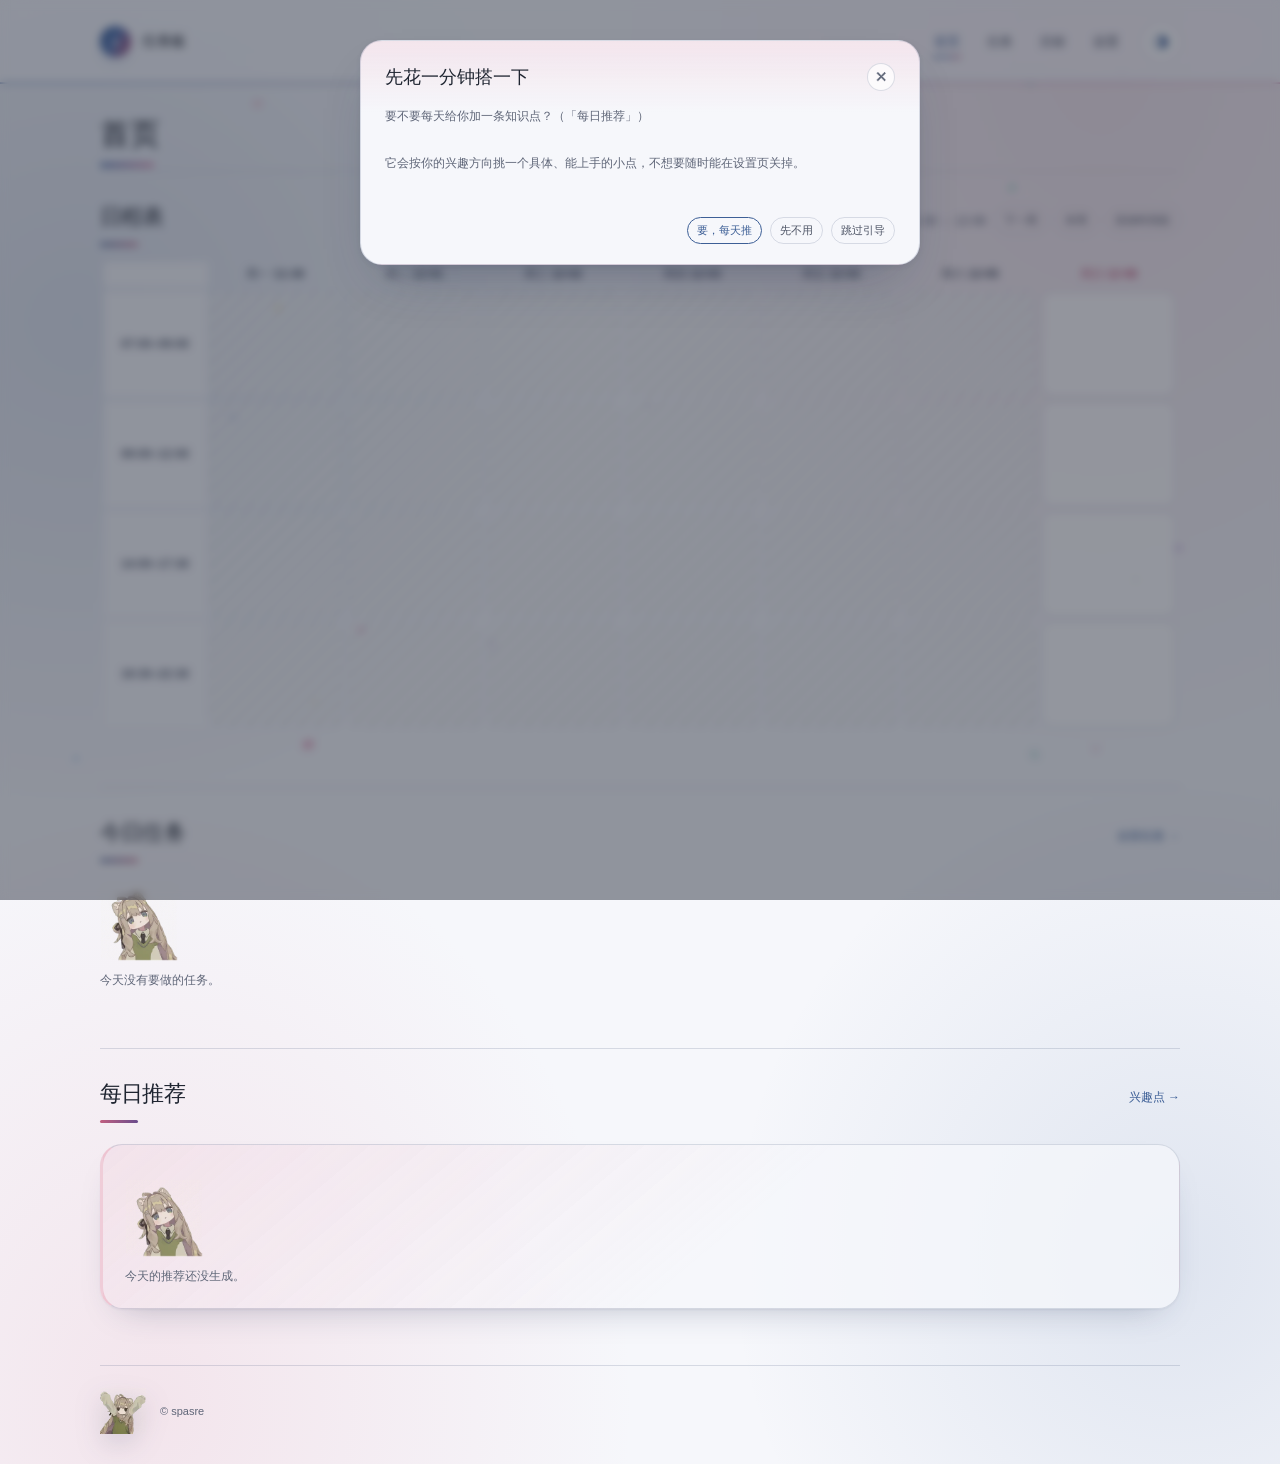
==== commit 6dd1204e: "日程表打开就停在今天、主题按钮只显示当前模式的图标、设置里加清空数据 日程表：七列放不下时，打开会把「今天」那一列贴到最左边（窄屏不再一进来就是半屏灰格子），切到别的周则回到那一周开头；重画（轮询 /" ====
--- a/index.html
+++ b/index.html
@@ -52,7 +52,7 @@
             <svg class="moon-icon" aria-hidden="true" width="18" height="18" viewBox="0 0 24 24" fill="none">              <path d="M20.1 15.2A8.5 8.5 0 0 1 8.8 3.9 8.6 8.6 0 1 0 20.1 15.2Z" stroke="currentColor" stroke-width="1.7" stroke-linecap="round" stroke-linejoin="round"/>
               <path d="m17.5 4 .5 1.5 1.5.5-1.5.5-.5 1.5-.5-1.5-1.5-.5 1.5-.5.5-1.5Z" fill="currentColor"/>
             </svg>
-            <svg class="sun-icon" aria-hidden="true" width="18" height="18" viewBox="0 0 24 24" fill="none" hidden>
+            <svg class="sun-icon" aria-hidden="true" width="18" height="18" viewBox="0 0 24 24" fill="none">
               <circle cx="12" cy="12" r="4" stroke="currentColor" stroke-width="1.7"/>
               <path d="M12 2v2m0 16v2M4.93 4.93l1.42 1.42m11.3 11.3 1.42 1.42M2 12h2m16 0h2M4.93 19.07l1.42-1.42m11.3-11.3 1.42-1.42" stroke="currentColor" stroke-width="1.7" stroke-linecap="round"/>
             </svg>
--- a/assets/css/style.css
+++ b/assets/css/style.css
@@ -365,6 +365,22 @@
   box-shadow: 0 0 0 4px var(--toggle-glow);
 }
 
+/* 三档各配一个图标，只显示当前那一档。
+   注意：图标是 <svg>，SVG 元素上没有 hidden 属性（写 svg.hidden = true 是无效的），
+   所以这里按「有没有 data-theme」来挑：没写 data-theme 就是跟随系统。
+   data-theme 在 head 里那段内联脚本就先落好了，所以首屏不会闪。 */
+.theme-toggle svg { display: none; }
+
+.theme-toggle .auto-icon { display: block; }
+
+:root[data-theme="light"] .theme-toggle .auto-icon { display: none; }
+
+:root[data-theme="light"] .theme-toggle .sun-icon { display: block; }
+
+:root[data-theme="dark"] .theme-toggle .auto-icon { display: none; }
+
+:root[data-theme="dark"] .theme-toggle .moon-icon { display: block; }
+
 /* Headings and shared blocks */
 
 h1, h2, h3 {
@@ -1928,6 +1944,10 @@
 
 .sched-table th.sched-slot { width: 100px; padding: 0 6px 0 0; text-align: right; }
 
+/* 时间标签那列横向滚动时固定在最左边：把「今天」拉到最左之后，还得能看见每行是几点
+   （box-shadow 跟底色同色，用来盖住 border-spacing 留出的那条缝） */
+.sched-table th.sched-slot { position: sticky; left: 0; z-index: 2; background: var(--paper); box-shadow: 4px 0 0 var(--paper); }
+
 /* 行首的时间标签：点它就是「改这一段的开始 / 结束」 */
 .sched-seg {
   display: block;
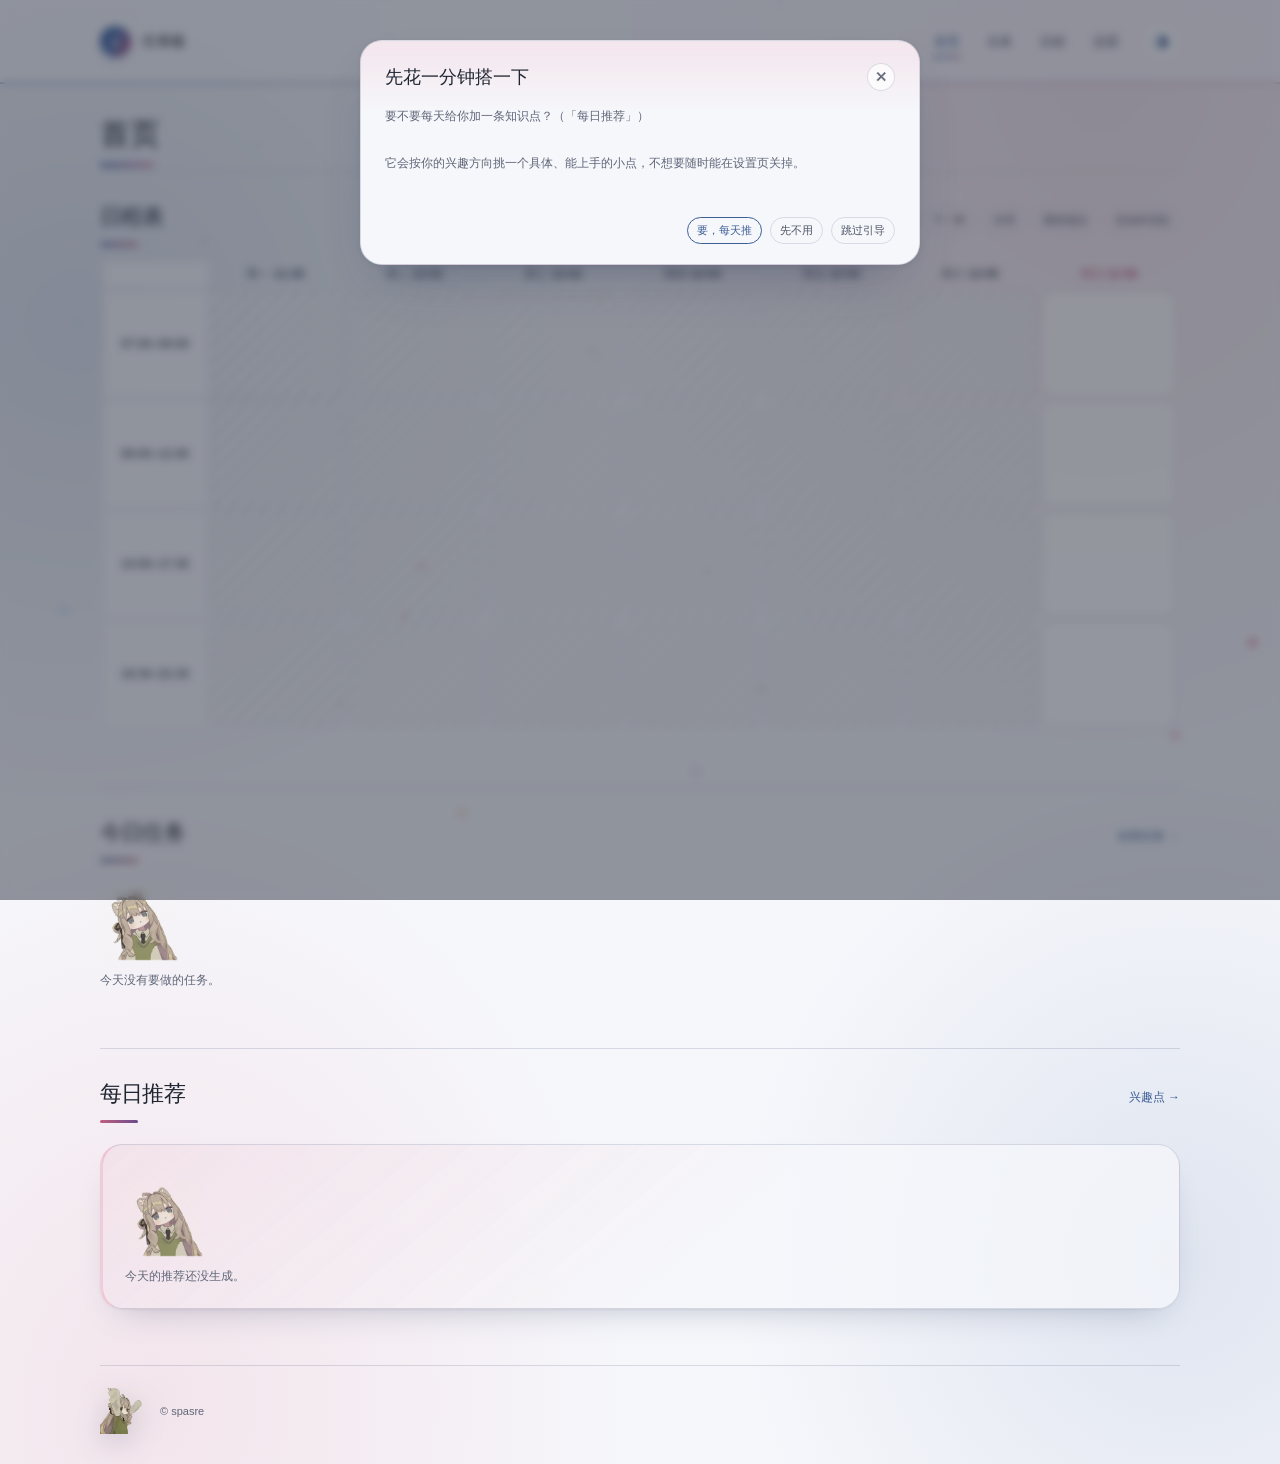
==== commit c90446a0: "排期改成手动同步 + 非空闲按周重复 + 重新规划可撤销 + 任务也能占时段 目标：向导不再自动排期，改由卡片右上角的「同步」把没排期的知识点排进空段；新建/重新生成计划后状态行会提醒。卡片默认把学习" ====
--- a/index.html
+++ b/index.html
@@ -73,10 +73,12 @@
             <span id="sched-range"></span>
             <button class="task-action" type="button" data-action="sched-next">下一周</button>
             <button class="task-action" type="button" data-action="sched-today">本周</button>
+            <button class="task-action" type="button" data-action="sched-replan" title="按现在的空闲时间，把没做完的知识点重新排一遍（可以撤销）">重新规划</button>
             <button class="task-action" type="button" data-action="segment-add" title="加一个时间段" aria-label="添加时间段">添加时间段</button>
           </div>
         </div>
         <p class="sched-warn" id="sched-warn" role="status" hidden></p>
+        <p class="sched-undo" id="sched-undo" role="status" hidden></p>
         <div class="sched-wrap" id="sched-wrap"></div>
         <p class="task-hint" id="sched-status" role="status"></p>
         <div class="sched-edit" id="sched-edit" hidden></div>
--- a/assets/css/style.css
+++ b/assets/css/style.css
@@ -2240,6 +2240,71 @@
 .ipick-foot { display: flex; flex-wrap: wrap; align-items: center; justify-content: flex-end; gap: 8px; }
 
 .ipick-note { margin-right: auto; color: var(--muted); font-size: 12px; }
+
+/* ---------- 目标卡：图摆在前，大纲能收起来，上面一行「下一个」 ---------- */
+.goal-next {
+  display: flex;
+  flex-wrap: wrap;
+  align-items: baseline;
+  gap: 8px 10px;
+  margin: 10px 0 12px;
+  padding: 9px 12px;
+  border: 1px solid var(--line);
+  border-left: 3px solid var(--brand);
+  border-radius: var(--radius-sm);
+  background: rgba(var(--accent-rgb, 84, 118, 172), .06);
+}
+
+.goal-next-label { color: var(--muted); font-size: 12px; }
+
+.goal-next-title { color: var(--ink); font-size: 14px; }
+
+.goal-next-when { color: var(--brand); font-size: 12px; font-variant-numeric: tabular-nums; }
+
+.goal-next-progress { margin-left: auto; color: var(--muted); font-size: 12px; }
+
+.goal-next-brief { flex: 1 1 100%; margin: 0; color: var(--soft-ink); font-size: 12px; }
+
+.goal-outline-fold > summary {
+  cursor: pointer;
+  color: var(--soft-ink);
+  font-size: 13px;
+  list-style: none;
+}
+
+.goal-outline-fold > summary::-webkit-details-marker { display: none; }
+
+.goal-outline-fold > summary::before { content: "▸ "; }
+
+.goal-outline-fold[open] > summary::before { content: "▾ "; }
+
+.goal-outline-fold > summary:hover { color: var(--brand); }
+
+/* 第一次排期：时间段在这儿就地改 */
+.segment-setup { display: grid; gap: 8px; }
+
+.segment-setup-row { display: flex; gap: 8px; }
+
+.segment-setup-row .task-input { flex: 1; min-width: 0; }
+
+.sched-undo {
+  display: flex;
+  flex-wrap: wrap;
+  align-items: center;
+  gap: 8px;
+  margin: 8px 0 0;
+  padding: 8px 12px;
+  border: 1px solid var(--line);
+  border-radius: var(--radius-sm);
+  background: var(--field);
+  font-size: 12px;
+}
+
+.sched-undo[hidden] { display: none; }
+
+.sched-undo .sched-warn-text { color: var(--soft-ink); }
+
+.sched-chip.is-task { border-style: dashed; }
 /* ---------- 外观：密度 / 字号（设置页的「外观」三档） ---------- */
 
 /* 紧凑：主要容器的内边距、列表间距、日程表格子高度一起收 */
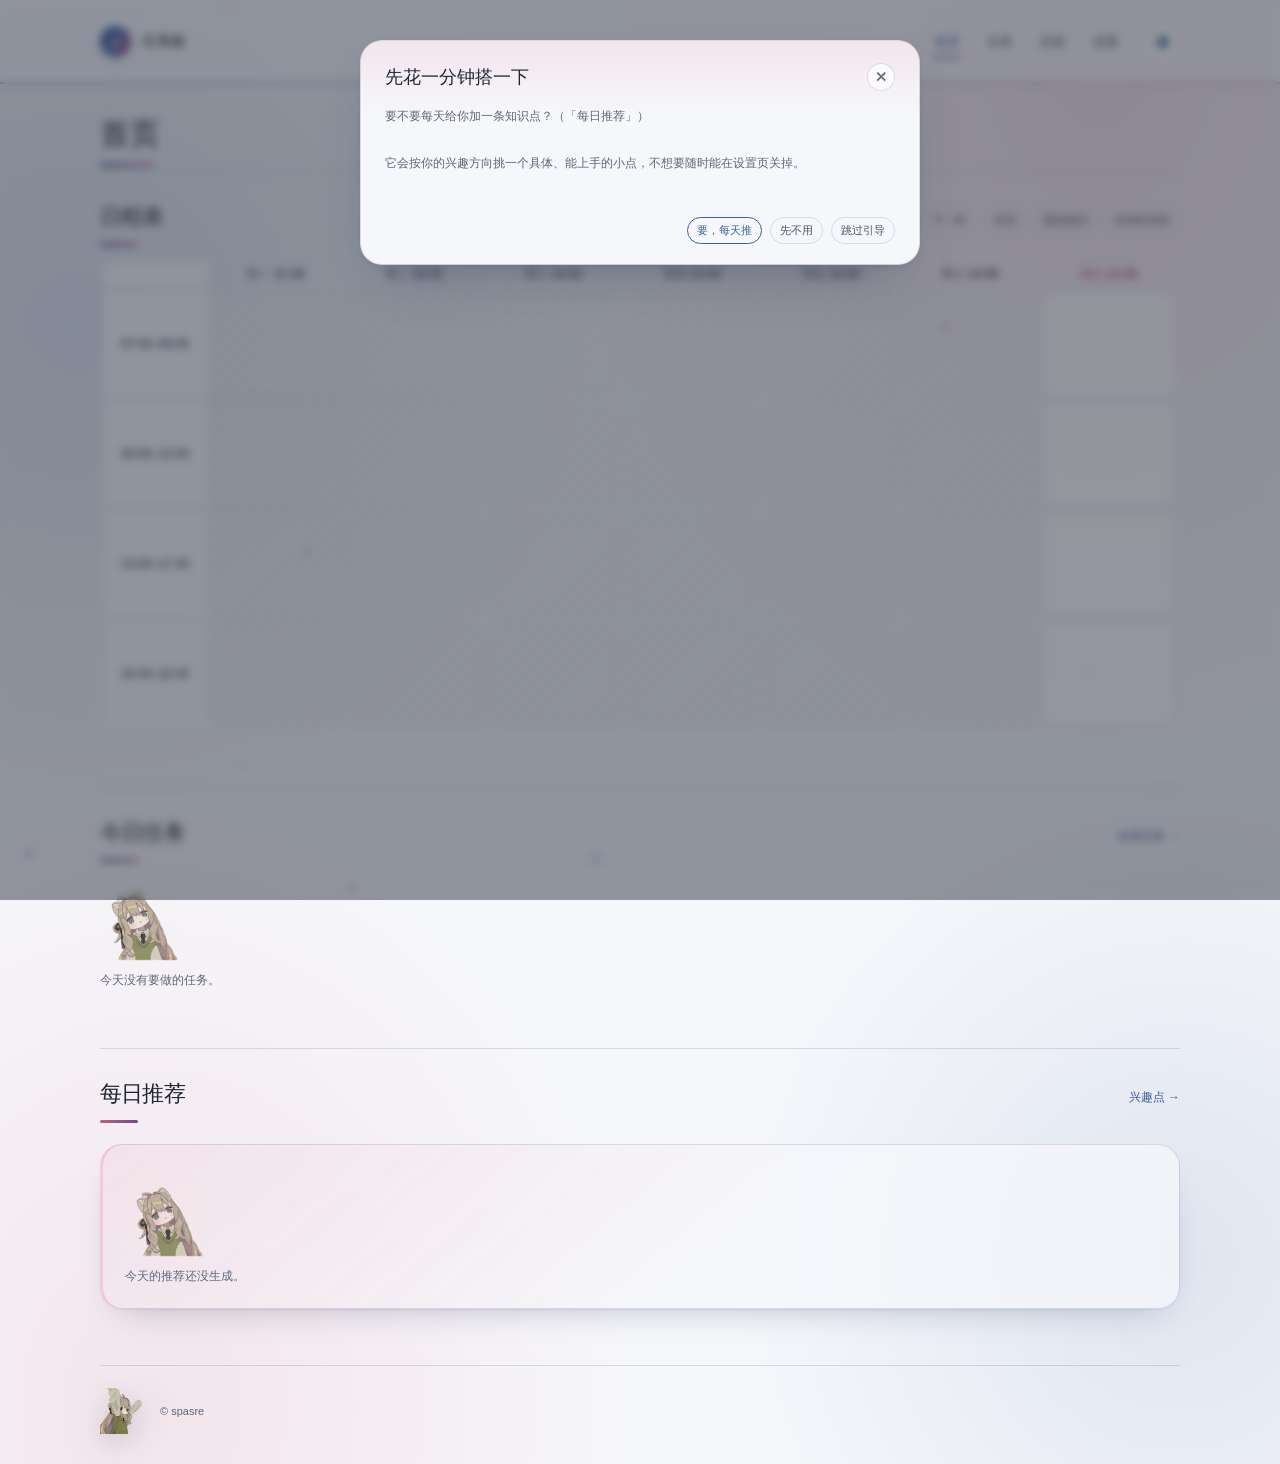
==== commit 733a18f3: "日程表跟着数据实时变、待安排直接拖上格子、大纲不再截高度 目标那边改了数据（同步 / 勾完 / 编辑目标），首页日程表立刻重画，不用等 5 秒轮询（spasre:change 之前只接了补时段，现在也" ====
--- a/index.html
+++ b/index.html
@@ -79,6 +79,7 @@
         </div>
         <p class="sched-warn" id="sched-warn" role="status" hidden></p>
         <p class="sched-undo" id="sched-undo" role="status" hidden></p>
+        <div class="sched-tray" id="sched-tray" role="group" aria-label="待安排" hidden></div>
         <div class="sched-wrap" id="sched-wrap"></div>
         <p class="task-hint" id="sched-status" role="status"></p>
         <div class="sched-edit" id="sched-edit" hidden></div>
--- a/assets/css/style.css
+++ b/assets/css/style.css
@@ -1484,8 +1484,7 @@
   line-height: 1.85;
   white-space: pre-wrap;
   overflow-wrap: anywhere;
-  max-height: 42vh;
-  overflow: auto;
+  /* 整份计划要能看完，别再截高度（本来就在折叠块里，想看的人自己点开） */
 }
 
 .goal-outline-copy { font-size: 12px; }
@@ -2305,6 +2304,37 @@
 .sched-undo .sched-warn-text { color: var(--soft-ink); }
 
 .sched-chip.is-task { border-style: dashed; }
+
+/* ---------- 待安排：还没排进日程表的知识点 / 任务 ---------- */
+.sched-tray {
+  display: grid;
+  gap: 8px;
+  margin: 10px 0 0;
+  padding: 10px 12px;
+  border: 1px dashed var(--line);
+  border-radius: var(--radius-sm);
+  background: var(--field);
+}
+
+.sched-tray[hidden] { display: none; }
+
+.sched-tray-head { display: flex; flex-wrap: wrap; align-items: baseline; gap: 8px; }
+
+.sched-tray-title { color: var(--soft-ink); font-size: 13px; }
+
+.sched-tray-list { display: flex; flex-wrap: wrap; gap: 6px; }
+
+/* 这一排里的块不再撑满格子，按内容宽 */
+.sched-chip.is-tray {
+  width: auto;
+  max-width: 240px;
+  padding: 5px 9px;
+  cursor: grab;
+}
+
+.sched-chip.is-tray .sched-chip-title { -webkit-line-clamp: 1; }
+
+.sched-chip.is-tray .sched-time { color: var(--muted); }
 /* ---------- 外观：密度 / 字号（设置页的「外观」三档） ---------- */
 
 /* 紧凑：主要容器的内边距、列表间距、日程表格子高度一起收 */
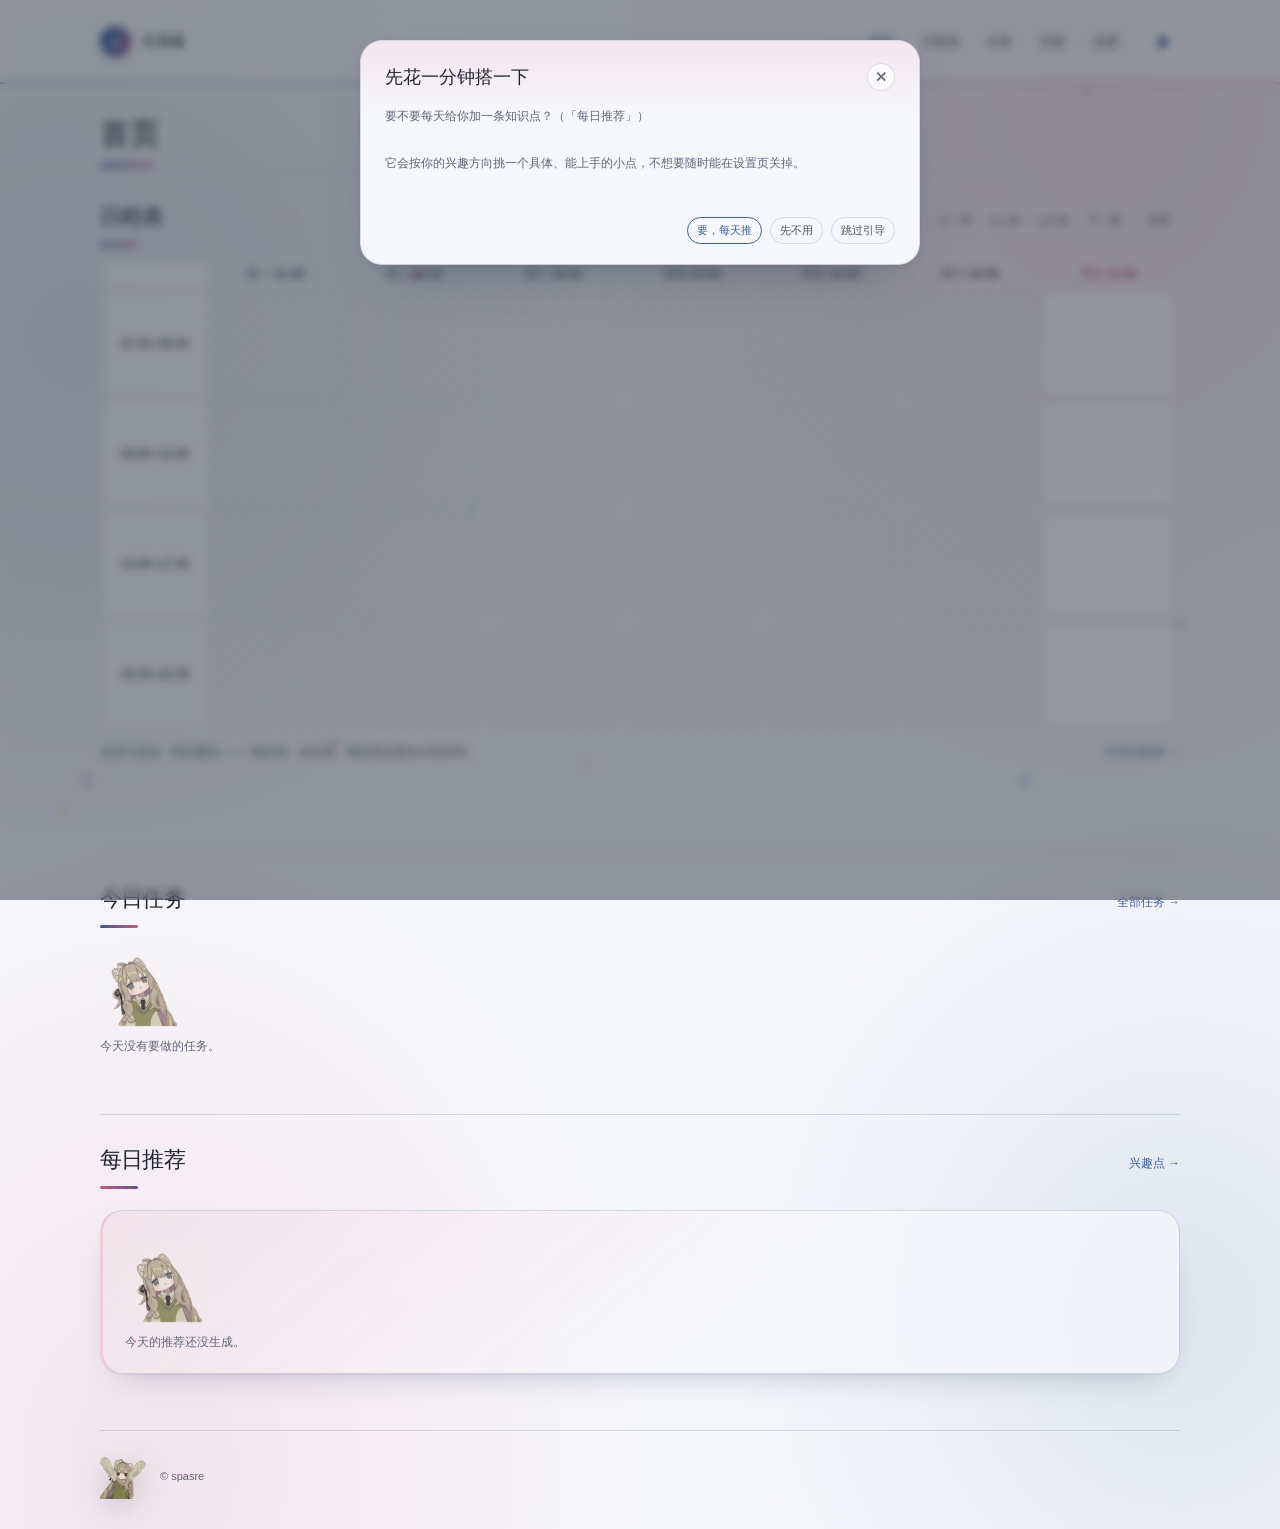
==== commit 8bc14c0f: "日程表独立成页：周 / 日 / 月三种看法，待安排搬家，一格总时长不能超 新页 schedule.html：导航第二项进来就是它。周视图还是原来那张网格；日视图是一条 24 小时时间轴，每段按自己的开" ====
--- a/index.html
+++ b/index.html
@@ -39,6 +39,7 @@
       <div class="header-tools">
         <nav class="nav" aria-label="主导航">
           <a href="index.html" aria-current="page">首页</a>
+          <a href="schedule.html">日程表</a>
           <a href="tasks.html">任务</a>
           <a href="goals.html">目标</a>
           <a href="settings.html">设置</a>
@@ -65,7 +66,7 @@
         <h1>首页</h1>
       </section>
 
-      <section class="section" id="goal-schedule" aria-label="日程表">
+      <section class="section" id="goal-schedule" aria-label="日程表（这一周）">
         <div class="sched-head">
           <h2 class="section-title accent-blue">日程表</h2>
           <div class="sched-nav">
@@ -73,16 +74,14 @@
             <span id="sched-range"></span>
             <button class="task-action" type="button" data-action="sched-next">下一周</button>
             <button class="task-action" type="button" data-action="sched-today">本周</button>
-            <button class="task-action" type="button" data-action="sched-replan" title="按现在的空闲时间，把没做完的知识点重新排一遍（可以撤销）">重新规划</button>
-            <button class="task-action" type="button" data-action="segment-add" title="加一个时间段" aria-label="添加时间段">添加时间段</button>
           </div>
         </div>
         <p class="sched-warn" id="sched-warn" role="status" hidden></p>
-        <p class="sched-undo" id="sched-undo" role="status" hidden></p>
-        <div class="sched-tray" id="sched-tray" role="group" aria-label="待安排" hidden></div>
         <div class="sched-wrap" id="sched-wrap"></div>
-        <p class="task-hint" id="sched-status" role="status"></p>
-        <div class="sched-edit" id="sched-edit" hidden></div>
+        <div class="articles-heading sched-more">
+          <span class="task-hint">这里只是这一周的概览 —— 拖时间、改时段、重新规划都在日程表页。</span>
+          <a class="section-link" href="schedule.html">打开日程表 →</a>
+        </div>
       </section>
 
       <section class="section" aria-labelledby="home-today-title">
--- a/assets/css/style.css
+++ b/assets/css/style.css
@@ -2335,6 +2335,174 @@
 .sched-chip.is-tray .sched-chip-title { -webkit-line-clamp: 1; }
 
 .sched-chip.is-tray .sched-time { color: var(--muted); }
+
+/* 待安排里的块：里面是「点一下」的主按钮 + 可选的 ✕ */
+.sched-chip.is-tray { flex-direction: row; align-items: center; gap: 6px; padding: 4px 6px 4px 4px; }
+
+.sched-chip.is-tray.is-focus { outline: 2px solid var(--brand); outline-offset: 2px; }
+
+.sched-chip-main {
+  display: flex;
+  flex-direction: column;
+  gap: 1px;
+  min-width: 0;
+  padding: 2px 4px;
+  border: 0;
+  background: transparent;
+  color: inherit;
+  font: inherit;
+  text-align: left;
+  cursor: pointer;
+}
+
+.sched-chip-drop {
+  flex: 0 0 auto;
+  width: 20px;
+  height: 20px;
+  padding: 0;
+  border: 1px solid var(--line);
+  border-radius: 50%;
+  background: transparent;
+  color: var(--muted);
+  font-size: 11px;
+  line-height: 1;
+  cursor: pointer;
+}
+
+.sched-chip-drop:hover { color: var(--danger); border-color: var(--danger); }
+
+/* 首页那份预览：块不响应鼠标手势 */
+.sched-chip.is-static, .sched-chip.is-static * { cursor: default; }
+
+/* 周 / 日 / 月 三个按钮 */
+.sched-views { display: flex; gap: 0; border: 1px solid var(--line); border-radius: var(--radius-sm); overflow: hidden; }
+
+.sched-views .task-action { border: 0; border-radius: 0; }
+
+.sched-views .task-action + .task-action { border-left: 1px solid var(--line); }
+
+.sched-views .task-action.is-on { background: var(--brand); border-color: var(--brand); color: var(--paper); }
+
+.sched-more { margin-top: 10px; }
+
+/* ---------- 日视图：24 小时一条时间轴 ---------- */
+.day-grid { display: flex; gap: 10px; margin-top: 12px; padding: 6px 0; overflow-y: auto; max-height: 74vh; }
+
+.day-hours { flex: 0 0 52px; }
+
+.day-hour { display: flex; justify-content: flex-end; }
+
+.day-hour-label { color: var(--muted); font-size: 11px; font-variant-numeric: tabular-nums; transform: translateY(-6px); }
+
+.day-track {
+  position: relative;
+  flex: 1 1 auto;
+  min-width: 0;
+  border-left: 1px solid var(--line);
+  background: repeating-linear-gradient(180deg, transparent 0 55px, var(--line) 55px 56px);
+}
+
+.day-now { position: absolute; left: 0; right: 0; height: 0; border-top: 2px solid var(--sakura); }
+
+.day-now-label { position: absolute; left: 4px; top: -8px; color: var(--sakura); font-size: 11px; }
+
+.day-seg {
+  position: absolute;
+  left: 6px;
+  right: 6px;
+  display: flex;
+  flex-direction: column;
+  gap: 4px;
+  padding: 6px 8px;
+  border: 1px solid var(--line);
+  border-left: 3px solid var(--brand);
+  border-radius: 8px;
+  background: var(--field);
+  overflow: hidden;
+}
+
+.day-seg.is-busy { border-left-color: var(--muted); background: repeating-linear-gradient(135deg, var(--field) 0 6px, var(--line) 6px 12px); }
+
+.day-seg.is-past { opacity: .55; }
+
+.day-seg-head { display: flex; flex-wrap: wrap; align-items: baseline; gap: 8px; }
+
+.day-seg-time { color: var(--soft-ink); font-size: 12px; font-variant-numeric: tabular-nums; }
+
+.day-seg-room { color: var(--muted); font-size: 11px; }
+
+.day-seg-list { display: grid; gap: 4px; }
+
+.day-seg-empty {
+  align-self: flex-start;
+  padding: 4px 8px;
+  border: 1px dashed var(--line);
+  border-radius: var(--radius-sm);
+  background: transparent;
+  color: var(--muted);
+  font: inherit;
+  font-size: 12px;
+  cursor: pointer;
+}
+
+.day-seg-empty:hover:not(:disabled) { color: var(--brand); border-color: var(--brand); }
+
+.day-seg-empty:disabled { cursor: default; }
+
+.day-seg-free { align-self: flex-start; font-size: 12px; }
+
+/* 日视图里复用周视图的块，把那层「格子」外皮收掉 */
+.day-seg .sched-cell.is-inline {
+  height: auto;
+  padding: 0;
+  border: 0;
+  background: transparent;
+  box-shadow: none;
+  gap: 4px;
+}
+
+/* ---------- 月视图：一天一格，点看完成情况 ---------- */
+.month-week { display: grid; grid-template-columns: repeat(7, 1fr); gap: 6px; margin: 12px 0 6px; }
+
+.month-weekday { color: var(--muted); font-size: 12px; text-align: center; }
+
+.month-grid { display: grid; grid-template-columns: repeat(7, 1fr); gap: 6px; }
+
+.month-day {
+  display: grid;
+  grid-template-rows: auto 1fr auto;
+  justify-items: center;
+  align-items: center;
+  gap: 4px;
+  min-height: 76px;
+  padding: 6px 4px;
+  border: 1px solid var(--line);
+  border-radius: 10px;
+  background: var(--field);
+  color: var(--ink);
+  font: inherit;
+  cursor: pointer;
+}
+
+.month-day:hover { border-color: var(--brand); }
+
+.month-day.is-blank { border: 0; background: transparent; cursor: default; }
+
+.month-day.is-past { background: transparent; }
+
+.month-day.is-today { border-color: var(--sakura); box-shadow: inset 0 0 0 1px var(--sakura); }
+
+.month-day-num { color: var(--soft-ink); font-size: 13px; font-variant-numeric: tabular-nums; }
+
+.month-dot { width: 10px; height: 10px; border-radius: 50%; background: var(--line); }
+
+.month-dot[data-tone="planned"] { background: var(--brand); }
+
+.month-dot[data-tone="done"] { background: var(--ok); }
+
+.month-dot[data-tone="late"] { background: var(--danger); }
+
+.month-count { color: var(--muted); font-size: 11px; font-variant-numeric: tabular-nums; }
 /* ---------- 外观：密度 / 字号（设置页的「外观」三档） ---------- */
 
 /* 紧凑：主要容器的内边距、列表间距、日程表格子高度一起收 */
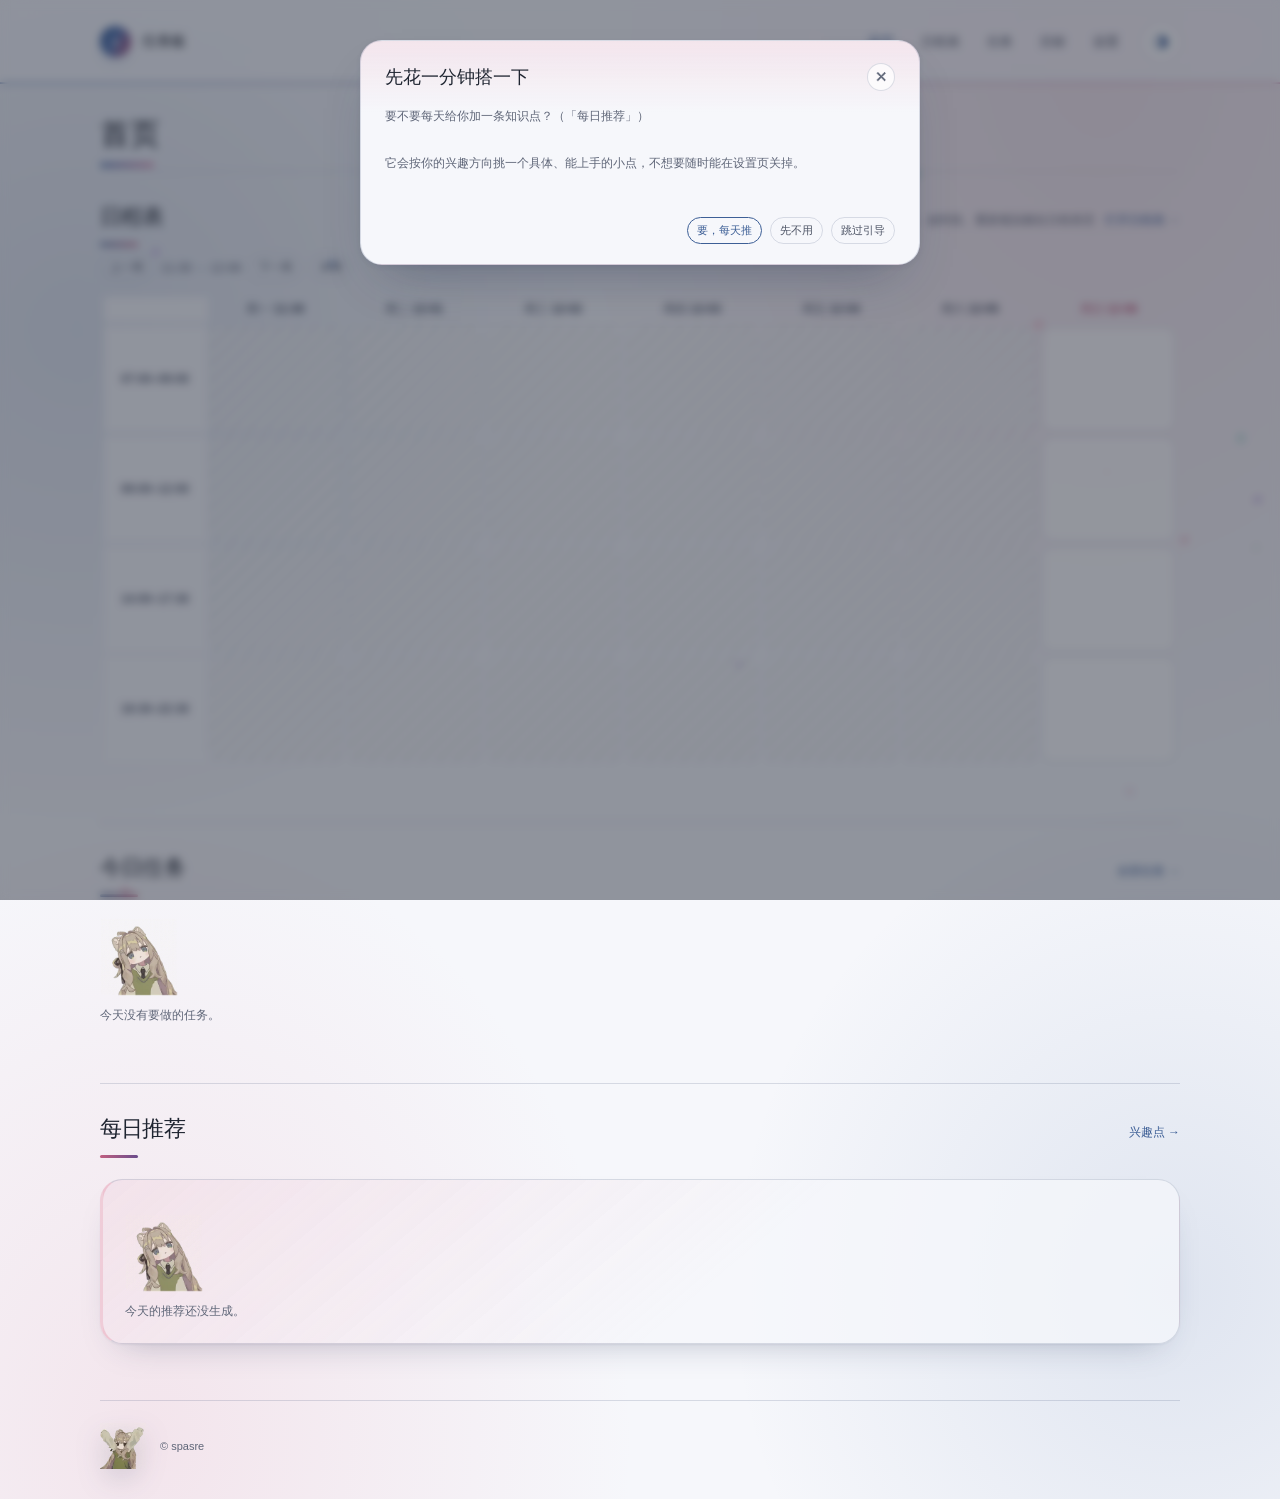
==== commit 0731cc0a: "「打开日程表」挪到右上角、兴趣点链接指到设置页、首页悬停提示去掉操作引导 首页日程表标题右边加了「这一周的概览…」+「打开日程表 →」（原来挂在一周网格下面）；sched-head 改成两行网格，标题" ====
--- a/index.html
+++ b/index.html
@@ -69,6 +69,10 @@
       <section class="section" id="goal-schedule" aria-label="日程表（这一周）">
         <div class="sched-head">
           <h2 class="section-title accent-blue">日程表</h2>
+          <div class="sched-header-tools">
+            <span class="task-hint">这一周的概览 —— 拖时间、改时段、重新规划都在日程表页</span>
+            <a class="section-link" href="schedule.html">打开日程表 →</a>
+          </div>
           <div class="sched-nav">
             <button class="task-action" type="button" data-action="sched-prev">上一周</button>
             <span id="sched-range"></span>
@@ -78,10 +82,6 @@
         </div>
         <p class="sched-warn" id="sched-warn" role="status" hidden></p>
         <div class="sched-wrap" id="sched-wrap"></div>
-        <div class="articles-heading sched-more">
-          <span class="task-hint">这里只是这一周的概览 —— 拖时间、改时段、重新规划都在日程表页。</span>
-          <a class="section-link" href="schedule.html">打开日程表 →</a>
-        </div>
       </section>
 
       <section class="section" aria-labelledby="home-today-title">
@@ -95,7 +95,7 @@
       <section class="section" aria-labelledby="home-daily-title">
         <div class="articles-heading">
           <h2 class="section-title accent-violet" id="home-daily-title">每日推荐</h2>
-          <a class="section-link" href="tasks.html#task-settings-title">兴趣点 →</a>
+          <a class="section-link" href="settings.html#settings-interests">兴趣点 →</a>
         </div>
         <div id="home-daily"></div>
       </section>
--- a/assets/css/style.css
+++ b/assets/css/style.css
@@ -1929,7 +1929,14 @@
 
 /* ---------- 日程表：一周 × 一天几段 ---------- */
 
-.sched-head { display: flex; flex-wrap: wrap; align-items: baseline; justify-content: space-between; gap: 10px; }
+.sched-head { display: grid; grid-template-columns: 1fr auto; align-items: baseline; gap: 8px 12px; }
+
+/* 右上角：这一页只是概览，编辑在日程表页 */
+.sched-header-tools { display: flex; flex-wrap: wrap; align-items: baseline; justify-content: flex-end; gap: 4px 10px; }
+
+.sched-header-tools .task-hint { margin: 0; }
+
+.sched-head .sched-nav { grid-column: 1 / -1; }
 
 .sched-nav { display: flex; align-items: center; gap: 8px; color: var(--muted); font-size: 12px; font-variant-numeric: tabular-nums; }
 
@@ -2383,8 +2390,6 @@
 
 .sched-views .task-action.is-on { background: var(--brand); border-color: var(--brand); color: var(--paper); }
 
-.sched-more { margin-top: 10px; }
-
 /* ---------- 日视图：24 小时一条时间轴 ---------- */
 .day-grid { display: flex; gap: 10px; margin-top: 12px; padding: 6px 0; overflow-y: auto; max-height: 74vh; }
 
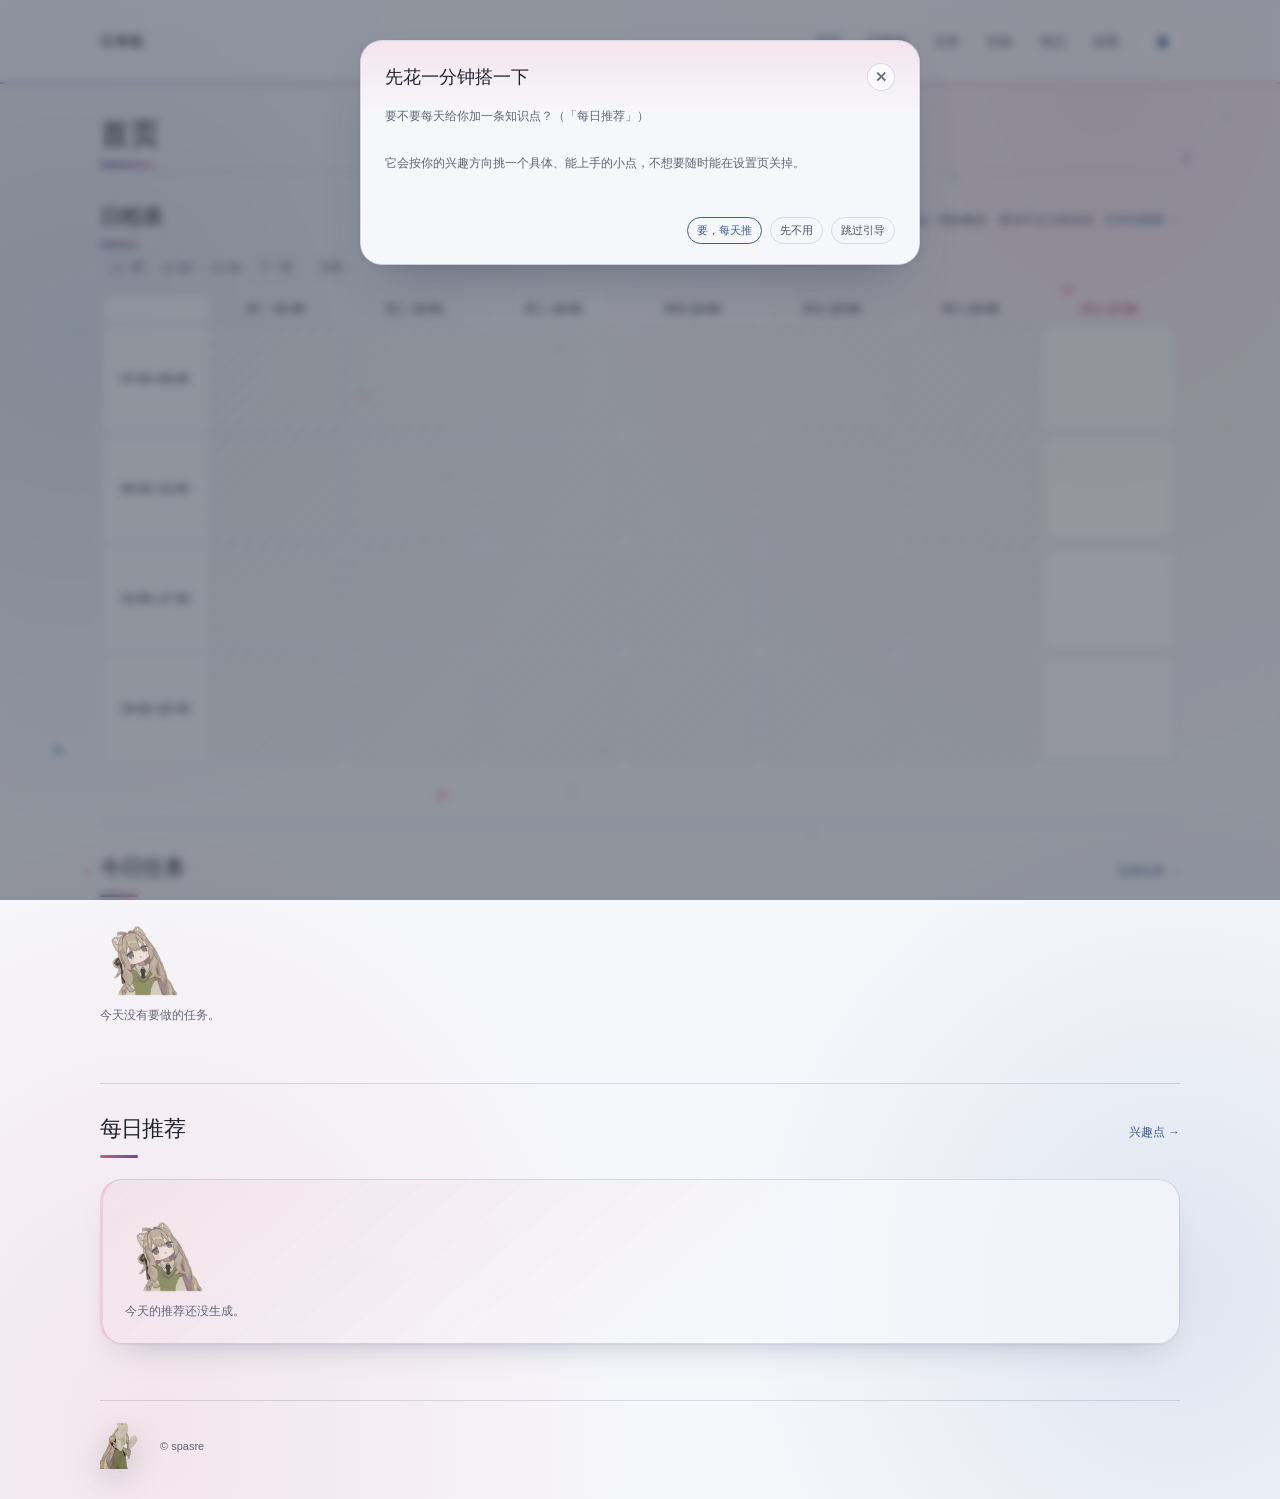
==== commit 9d8b0662: "新建目标两种起手式 + 笔记页，外带一批「改了却没生效」的修复 新建目标的第一步先选怎么起手，两条路都通向同一份可改的大纲：  - 先定方向：只写一句目标名，先出大纲 + 建议完成时间（按「每条约 1" ====
--- a/index.html
+++ b/index.html
@@ -33,7 +33,6 @@
   <div class="page">
     <header class="site-header">
       <a class="wordmark" href="index.html" aria-label="任务板，返回首页">
-        <span class="mark" aria-hidden="true">s</span>
         <span>任务板</span>
       </a>
       <div class="header-tools">
@@ -42,6 +41,7 @@
           <a href="schedule.html">日程表</a>
           <a href="tasks.html">任务</a>
           <a href="goals.html">目标</a>
+          <a href="notes.html">笔记</a>
           <a href="settings.html">设置</a>
         </nav>
         <div class="header-actions">
@@ -70,7 +70,7 @@
         <div class="sched-head">
           <h2 class="section-title accent-blue">日程表</h2>
           <div class="sched-header-tools">
-            <span class="task-hint">这一周的概览 —— 拖时间、改时段、重新规划都在日程表页</span>
+            <span class="task-hint">这一周的概览，要动手去日程表页</span>
             <a class="section-link" href="schedule.html">打开日程表 →</a>
           </div>
           <div class="sched-nav">
--- a/assets/css/style.css
+++ b/assets/css/style.css
@@ -234,24 +234,10 @@
 .wordmark {
   display: inline-flex;
   align-items: center;
-  gap: 11px;
   font-size: 15px;
   font-weight: 650;
   letter-spacing: -.03em;
   text-decoration: none;
-}
-
-.mark {
-  display: grid;
-  width: 31px;
-  height: 31px;
-  place-items: center;
-  border-radius: 50%;
-  color: var(--paper);
-  background: var(--brand);
-  font-family: var(--serif);
-  font-size: 17px;
-  font-weight: 400;
 }
 
 .header-tools { display: flex; align-items: center; gap: 22px; }
@@ -572,8 +558,7 @@
   .nav a { font-size: 12px; }
   .header-actions { flex: 1; }
   .search-form { width: auto; flex: 1; }
-  .wordmark { gap: 8px; font-size: 14px; }
-  .mark { width: 28px; height: 28px; }
+  .wordmark { font-size: 14px; }
   .home-intro { padding-top: 44px; }
   .site-footer { flex-direction: column; }
 }
@@ -837,9 +822,12 @@
   height: 9px;
   flex: none;
   border-radius: 50%;
-  background: var(--leaf);
+  background: var(--line);
   box-shadow: 0 0 0 4px var(--field);
 }
+
+/* 已连接：绿灯 */
+.task-agent-dot.is-on { background: var(--teal); }
 .task-agent-card-title { margin: 0; color: var(--ink); font-size: 13px; font-weight: 600; }
 .task-agent-card-detail { margin: 3px 0 0; color: var(--muted); font-size: 11px; overflow-wrap: anywhere; }
 
@@ -924,15 +912,6 @@
 
 .site-header.is-scrolled { background: var(--glass-strong); box-shadow: var(--shadow-bar); }
 
-.mark {
-  color: var(--button-ink);
-  background: var(--grad-brand);
-  box-shadow: 0 6px 16px -8px rgba(61, 95, 150, .7);
-  transition: transform .3s ease;
-}
-
-.wordmark:hover .mark { transform: rotate(-8deg) scale(1.06); }
-
 .nav a { position: relative; padding: 7px 1px; }
 
 .nav a::after {
@@ -1426,6 +1405,11 @@
 .task-link:hover, .task-link:focus-visible { text-decoration: underline; text-underline-offset: 3px; }
 
 .task-link-host { color: var(--muted); font-size: 11px; }
+
+/* 「让助手找延伸阅读」：列表下面那一行 */
+.task-link-foot { display: flex; flex-wrap: wrap; align-items: center; gap: 10px; margin: 14px 0 0; }
+
+.task-link-foot button[hidden] { display: none; }
 
 /* ---------- 长期目标 / 知识点图 ---------- */
 
@@ -1683,6 +1667,129 @@
 
 .diagram-frame { width: 100%; height: 460px; border: 1px solid var(--line); border-radius: 12px; background: var(--paper); }
 
+/* 新建目标：先定方向 / 粘贴规划，以及大纲上面跟助手改稿的对话 */
+.wz-modes { display: flex; gap: 8px; margin: 0 0 14px; }
+
+.wz-mode {
+  padding: 6px 14px;
+  border: 1px solid var(--line);
+  border-radius: var(--pill);
+  color: var(--muted);
+  background: var(--field);
+  font: inherit;
+  font-size: 12.5px;
+  cursor: pointer;
+  transition: color .2s ease, border-color .2s ease, background .2s ease;
+}
+
+.wz-mode:hover { color: var(--brand); border-color: var(--brand); }
+
+.wz-mode.is-on { color: var(--brand); border-color: var(--brand); background: var(--paper); }
+
+.wz-pane { display: grid; gap: 12px; }
+
+.wz-pane[hidden] { display: none; }
+
+.wz-paste { min-height: 150px; }
+
+.wz-chat { display: grid; gap: 10px; margin: 14px 0 0; padding: 12px; border: 1px solid var(--line); border-radius: 12px; background: var(--field); }
+
+.wz-chat[hidden] { display: none; }
+
+.wz-chat-log { display: grid; gap: 6px; max-height: 190px; overflow: auto; }
+
+.wz-chat-log:empty { display: none; }
+
+.wz-chat-msg {
+  margin: 0;
+  padding: 7px 11px;
+  border-radius: 10px;
+  font-size: 12.5px;
+  line-height: 1.75;
+  white-space: pre-wrap;
+  overflow-wrap: anywhere;
+}
+
+.wz-chat-msg.is-me { justify-self: end; max-width: 90%; color: var(--blue); background: var(--blue-soft); }
+
+.wz-chat-msg.is-assistant { color: var(--soft-ink); background: var(--paper); border: 1px solid var(--line); }
+
+.wz-chat-msg.is-error { color: var(--danger); background: var(--sakura-soft); }
+
+.wz-chat-send { display: grid; grid-template-columns: minmax(0, 1fr) auto; align-items: end; gap: 8px; }
+
+.wz-chat-send textarea { min-height: 56px; }
+
+/* ---------- 笔记页：分类 / 列表 / 编辑 ---------- */
+
+.notes-layout { display: grid; grid-template-columns: 150px minmax(0, 250px) minmax(0, 1fr); gap: 16px; align-items: start; }
+
+.notes-cats { display: grid; gap: 4px; }
+
+.notes-cats-title { margin: 0 0 2px; color: var(--muted); font-size: 12px; }
+
+.notes-cat {
+  display: flex;
+  align-items: center;
+  justify-content: space-between;
+  gap: 8px;
+  padding: 6px 10px;
+  border: 1px solid transparent;
+  border-radius: var(--radius-sm);
+  color: var(--soft-ink);
+  background: transparent;
+  font: inherit;
+  font-size: 12.5px;
+  text-align: left;
+  cursor: pointer;
+}
+
+.notes-cat:hover { border-color: var(--line); background: var(--field); }
+
+.notes-cat.is-on { color: var(--brand); border-color: var(--brand); background: var(--paper); }
+
+.notes-cat-count { color: var(--muted); font-size: 11px; }
+
+.notes-list { display: grid; gap: 8px; max-height: 68vh; overflow: auto; }
+
+.note-card {
+  display: grid;
+  gap: 5px;
+  padding: 10px 12px;
+  border: 1px solid var(--line);
+  border-radius: var(--radius-md);
+  color: var(--ink);
+  background: var(--glass);
+  font: inherit;
+  text-align: left;
+  cursor: pointer;
+  transition: border-color .2s ease, box-shadow .2s ease;
+}
+
+.note-card:hover { border-color: var(--brand); }
+
+.note-card.is-on { border-color: var(--brand); box-shadow: var(--shadow-soft); }
+
+.note-card-title { font-size: 13px; font-weight: 600; }
+
+.note-card-meta { display: flex; flex-wrap: wrap; gap: 5px; }
+
+.note-card-body { margin: 0; color: var(--muted); font-size: 12px; line-height: 1.7; }
+
+.notes-editor { display: grid; gap: 10px; padding: 14px; border: 1px solid var(--line); border-radius: var(--radius-md); background: var(--glass); }
+
+.notes-editor[hidden] { display: none; }
+
+.notes-editor-head { display: grid; grid-template-columns: minmax(0, 1fr) auto; gap: 8px; align-items: center; }
+
+.notes-title { font-size: 15px; font-weight: 600; }
+
+.notes-editor-meta { display: flex; flex-wrap: wrap; gap: 5px; }
+
+.notes-editor-fields { display: grid; grid-template-columns: repeat(3, minmax(0, 1fr)); gap: 10px; }
+
+.notes-body { min-height: 220px; line-height: 1.9; }
+
 .chat-box {
   display: grid;
   gap: 10px;
@@ -1753,6 +1860,10 @@
   .sheet { padding: 18px 12px; }
   .sheet-form { grid-template-columns: 1fr; }
   .node-row { grid-template-columns: 1fr; }
+  .wz-chat-send { grid-template-columns: 1fr; }
+  .notes-layout { grid-template-columns: minmax(0, 1fr); }
+  .notes-list { max-height: none; }
+  .notes-editor-fields { grid-template-columns: minmax(0, 1fr); }
   .fab { right: 16px; bottom: 16px; width: 50px; height: 50px; }
 }
 
@@ -2271,6 +2382,20 @@
 
 .goal-next-brief { flex: 1 1 100%; margin: 0; color: var(--soft-ink); font-size: 12px; }
 
+/* 图还没有的时候：卡片上留一句说明 + 一个「画一张路线图」 */
+.goal-diagram-stub {
+  display: flex;
+  flex-wrap: wrap;
+  align-items: center;
+  gap: 8px 12px;
+  margin: 12px 0 4px;
+  padding: 9px 12px;
+  border: 1px dashed var(--line);
+  border-radius: var(--radius-sm);
+}
+
+.goal-hint { color: var(--muted); font-size: 12px; }
+
 .goal-outline-fold > summary {
   cursor: pointer;
   color: var(--soft-ink);
@@ -2286,12 +2411,23 @@
 
 .goal-outline-fold > summary:hover { color: var(--brand); }
 
-/* 第一次排期：时间段在这儿就地改 */
-.segment-setup { display: grid; gap: 8px; }
+/* 第一次排期：时间段在这儿就地改 */.segment-setup { display: grid; gap: 8px; }
 
 .segment-setup-row { display: flex; gap: 8px; }
 
 .segment-setup-row .task-input { flex: 1; min-width: 0; }
+
+/* 节点编辑器：一行一个知识点，下面那排是它的前置（＝ 图上的边） */
+
+
+
+
+
+
+
+
+
+
 
 .sched-undo {
   display: flex;
@@ -2454,8 +2590,6 @@
 
 .day-seg-empty:disabled { cursor: default; }
 
-.day-seg-free { align-self: flex-start; font-size: 12px; }
-
 /* 日视图里复用周视图的块，把那层「格子」外皮收掉 */
 .day-seg .sched-cell.is-inline {
   height: auto;
@@ -2503,7 +2637,8 @@
 
 .month-dot[data-tone="planned"] { background: var(--brand); }
 
-.month-dot[data-tone="done"] { background: var(--ok); }
+/* 做完了要看得出来是「绿」：--ok 跟 --brand 几乎同色，这里单独用青绿 */
+.month-dot[data-tone="done"] { background: var(--teal); }
 
 .month-dot[data-tone="late"] { background: var(--danger); }
 
